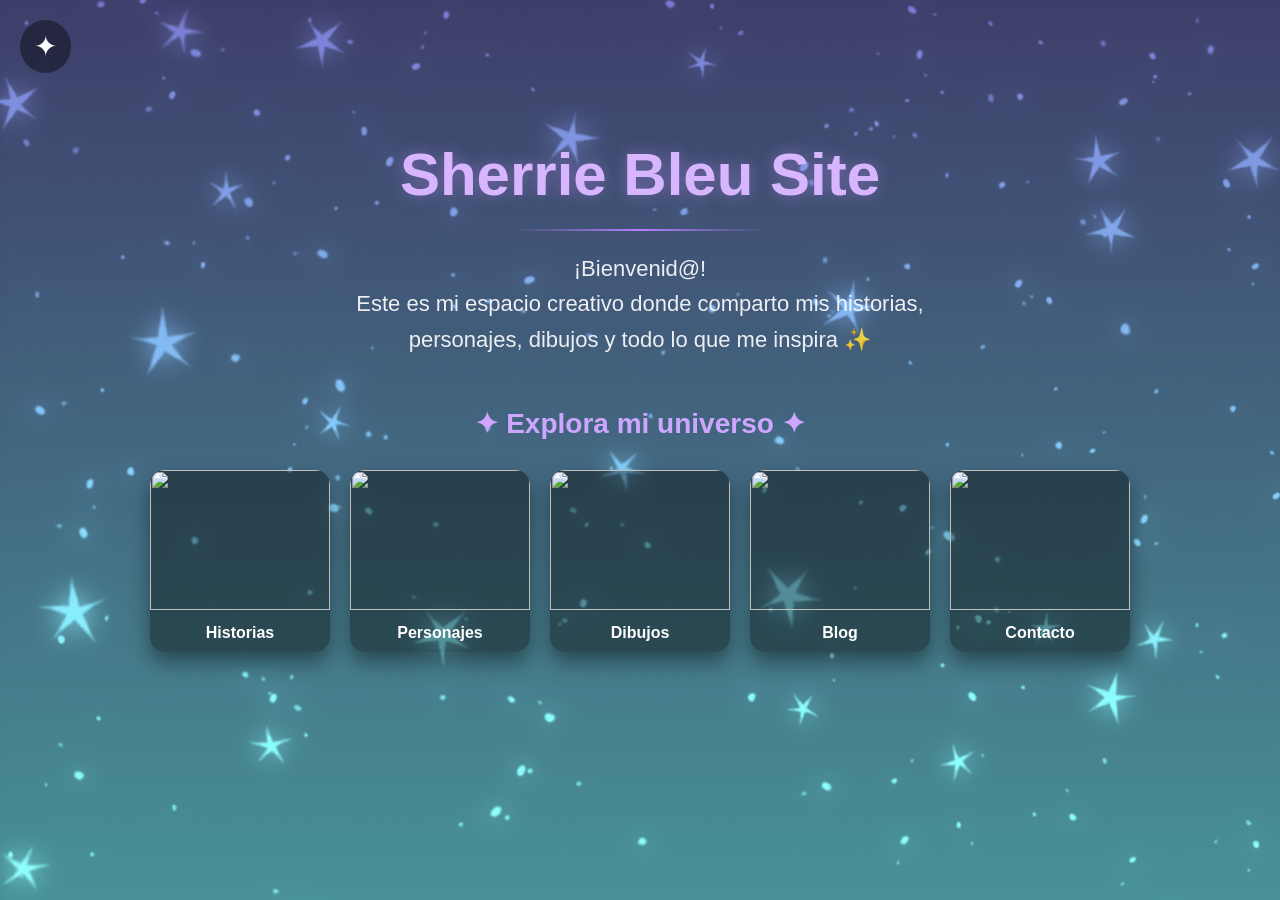
==== index.html @ 09045dfe "Update index.html Agregando tarjetas con imágenes temporales" ====
<!DOCTYPE html>
<html lang="es">
<head>
<meta charset="UTF-8">
<meta name="viewport" content="width=device-width, initial-scale=1.0">
<title>Sherrie Bleu Site</title>

<style>
body{
margin:0;
font-family:'Segoe UI', sans-serif;
background-image:url("./fondo-estrellas.png");
background-size:cover;
background-position:center;
background-attachment:fixed;
color:white;
overflow-x:hidden;
}

/* Botón menú */
.menu-btn{
position:fixed;
top:20px;
left:20px;
font-size:28px;
cursor:pointer;
z-index:1001;
background:rgba(0,0,0,0.4);
padding:10px 14px;
border-radius:50%;
}

/* Sidebar */
.sidebar{
position:fixed;
top:0;
left:-260px;
width:240px;
height:100%;
background:rgba(20,20,40,0.95);
padding-top:80px;
transition:0.4s;
box-shadow:2px 0 15px rgba(0,0,0,0.6);
z-index:1000;
}

.sidebar.active{
left:0;
}

/* Logo */
.logo-box{
text-align:center;
margin-bottom:30px;
}

.logo-box img{
width:130px;
border-radius:20px;
box-shadow:0 0 20px rgba(255,255,255,0.15);
}

/* Links menú */
.sidebar a{
display:block;
color:white;
text-decoration:none;
padding:15px 25px;
margin:10px;
border-radius:10px;
transition:0.3s;
}

.sidebar a:hover{
background:#7b4cff;
}

/* MAIN */
.main{
text-align:center;
padding:100px 20px;
}

/* Título */
.title{
font-size:60px;
color:#d8b6ff;
margin-bottom:10px;
text-shadow:0 0 15px rgba(200,150,255,0.4);
}

/* Línea decorativa */
.divider{
width:250px;
height:2px;
background:linear-gradient(to right, transparent, #b57fff, transparent);
margin:20px auto;
}

/* Texto */
.welcome{
font-size:22px;
max-width:600px;
margin:0 auto;
line-height:1.6;
opacity:0.9;
}

/* Subtítulo */
.section-title{
margin-top:50px;
color:#cfa6ff;
font-size:28px;
}

/* GRID */
.grid{
display:flex;
justify-content:center;
flex-wrap:wrap;
gap:20px;
margin-top:30px;
}

/* TARJETAS */
.card{
width:180px;
background:rgba(0,0,0,0.4);
border-radius:15px;
overflow:hidden;
transition:0.3s;
box-shadow:0 10px 20px rgba(0,0,0,0.4);
cursor:pointer;
}

.card img{
width:100%;
height:140px;
object-fit:cover;
}

.card p{
margin:10px;
font-weight:bold;
}

/* Hover */
.card:hover{
transform:translateY(-8px) scale(1.05);
box-shadow:0 15px 25px rgba(0,0,0,0.6);
}
</style>
</head>

<body>

<div class="menu-btn" onclick="toggleMenu()">✦</div>

<div class="sidebar" id="sidebar">

<div class="logo-box">
<img src="./Logo.png" alt="Logo Sherrie Bleu">
</div>

<a href="#">Sobre mí</a>
<a href="#">Historias</a>
<a href="#">Personajes</a>
<a href="#">Dibujos</a>
<a href="#">Blog</a>
<a href="#">Contacto</a>

</div>

<div class="main">

<h1 class="title">Sherrie Bleu Site</h1>

<div class="divider"></div>

<p class="welcome">
¡Bienvenid@!<br>
Este es mi espacio creativo donde comparto mis historias, personajes, dibujos y todo lo que me inspira ✨
</p>

<h2 class="section-title">✦ Explora mi universo ✦</h2>

<div class="grid">

<div class="card">
<img src="https://via.placeholder.com/300x200">
<p>Historias</p>
</div>

<div class="card">
<img src="https://via.placeholder.com/300x200">
<p>Personajes</p>
</div>

<div class="card">
<img src="https://via.placeholder.com/300x200">
<p>Dibujos</p>
</div>

<div class="card">
<img src="https://via.placeholder.com/300x200">
<p>Blog</p>
</div>

<div class="card">
<img src="https://via.placeholder.com/300x200">
<p>Contacto</p>
</div>

</div>

</div>

<script>
function toggleMenu(){
document.getElementById("sidebar").classList.toggle("active");
}
</script>

</body>
</html>
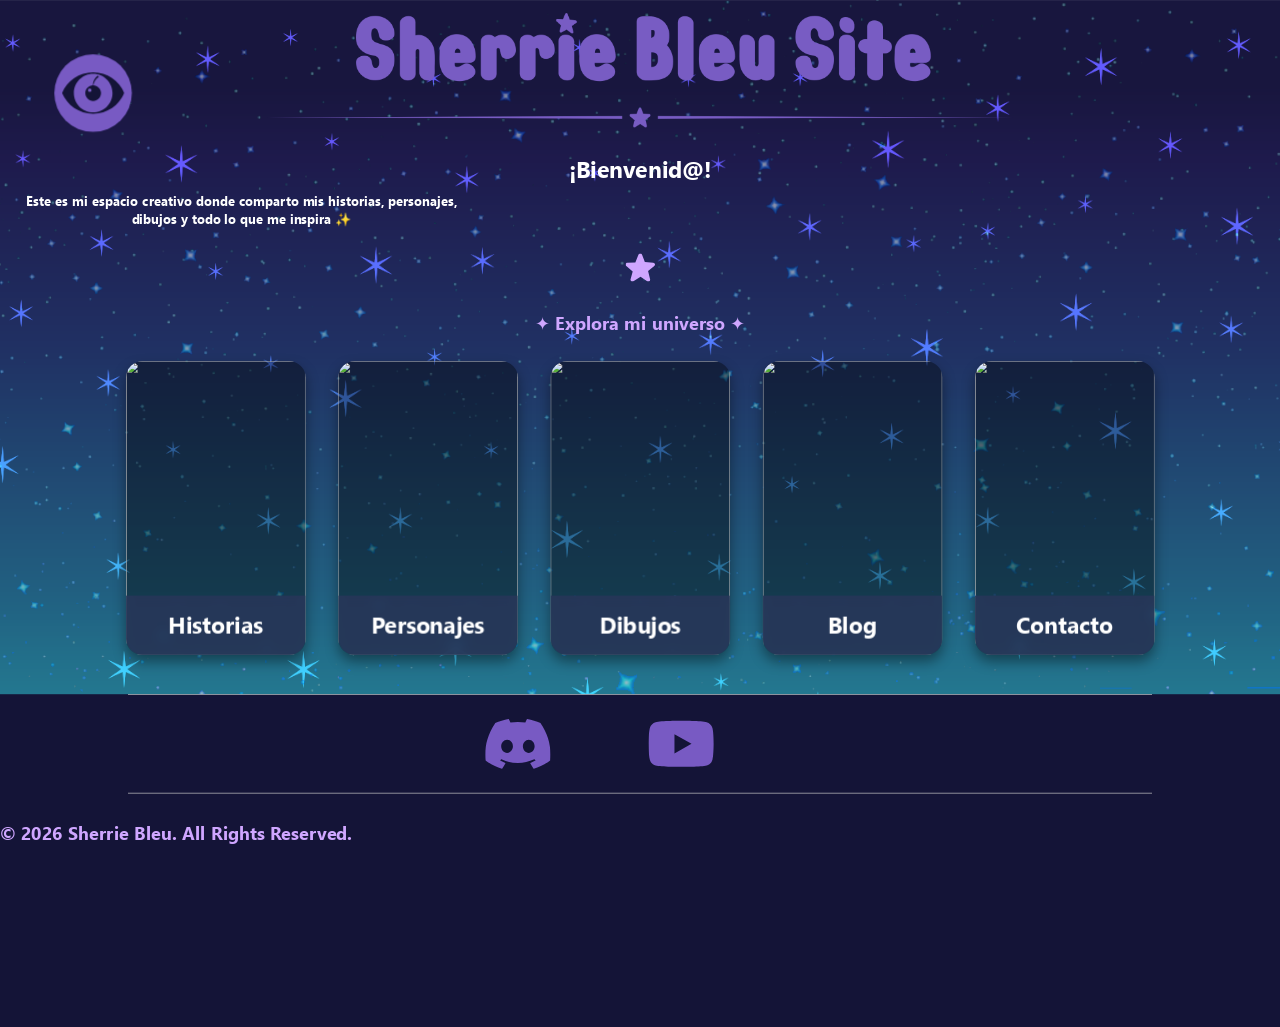
==== commit ccc8a8ed: "actualización" ====
--- a/index.html
+++ b/index.html
@@ -1,225 +1,140 @@
 <!DOCTYPE html>
 <html lang="es">
 <head>
-<meta charset="UTF-8">
-<meta name="viewport" content="width=device-width, initial-scale=1.0">
-<title>Sherrie Bleu Site</title>
-
-<style>
-body{
-margin:0;
-font-family:'Segoe UI', sans-serif;
-background-image:url("./fondo-estrellas.png");
-background-size:cover;
-background-position:center;
-background-attachment:fixed;
-color:white;
-overflow-x:hidden;
-}
-
-/* Botón menú */
-.menu-btn{
-position:fixed;
-top:20px;
-left:20px;
-font-size:28px;
-cursor:pointer;
-z-index:1001;
-background:rgba(0,0,0,0.4);
-padding:10px 14px;
-border-radius:50%;
-}
-
-/* Sidebar */
-.sidebar{
-position:fixed;
-top:0;
-left:-260px;
-width:240px;
-height:100%;
-background:rgba(20,20,40,0.95);
-padding-top:80px;
-transition:0.4s;
-box-shadow:2px 0 15px rgba(0,0,0,0.6);
-z-index:1000;
-}
-
-.sidebar.active{
-left:0;
-}
-
-/* Logo */
-.logo-box{
-text-align:center;
-margin-bottom:30px;
-}
-
-.logo-box img{
-width:130px;
-border-radius:20px;
-box-shadow:0 0 20px rgba(255,255,255,0.15);
-}
-
-/* Links menú */
-.sidebar a{
-display:block;
-color:white;
-text-decoration:none;
-padding:15px 25px;
-margin:10px;
-border-radius:10px;
-transition:0.3s;
-}
-
-.sidebar a:hover{
-background:#7b4cff;
-}
-
-/* MAIN */
-.main{
-text-align:center;
-padding:100px 20px;
-}
-
-/* Título */
-.title{
-font-size:60px;
-color:#d8b6ff;
-margin-bottom:10px;
-text-shadow:0 0 15px rgba(200,150,255,0.4);
-}
-
-/* Línea decorativa */
-.divider{
-width:250px;
-height:2px;
-background:linear-gradient(to right, transparent, #b57fff, transparent);
-margin:20px auto;
-}
-
-/* Texto */
-.welcome{
-font-size:22px;
-max-width:600px;
-margin:0 auto;
-line-height:1.6;
-opacity:0.9;
-}
-
-/* Subtítulo */
-.section-title{
-margin-top:50px;
-color:#cfa6ff;
-font-size:28px;
-}
-
-/* GRID */
-.grid{
-display:flex;
-justify-content:center;
-flex-wrap:wrap;
-gap:20px;
-margin-top:30px;
-}
-
-/* TARJETAS */
-.card{
-width:180px;
-background:rgba(0,0,0,0.4);
-border-radius:15px;
-overflow:hidden;
-transition:0.3s;
-box-shadow:0 10px 20px rgba(0,0,0,0.4);
-cursor:pointer;
-}
-
-.card img{
-width:100%;
-height:140px;
-object-fit:cover;
-}
-
-.card p{
-margin:10px;
-font-weight:bold;
-}
-
-/* Hover */
-.card:hover{
-transform:translateY(-8px) scale(1.05);
-box-shadow:0 15px 25px rgba(0,0,0,0.6);
-}
-</style>
+  <meta charset="UTF-8">
+  <meta name="viewport" content="width=device-width, initial-scale=1.0">
+  <link rel="icon" href="">
+	<link rel="stylesheet" href="css/style.css"/>
+  <title>Sherrie Bleu Site</title>
 </head>
 
 <body>
 
-<div class="menu-btn" onclick="toggleMenu()">✦</div>
-
-<div class="sidebar" id="sidebar">
-
-<div class="logo-box">
-<img src="./Logo.png" alt="Logo Sherrie Bleu">
+<div id="scale-container-menu">
+  <div class="menu-btn" onclick="toggleMenu()">
+    <svg viewBox="0 0 3.63 2.42">
+      <path fill-rule="evenodd" d="M2.12 0.28c-0.15,0.11 -0.26,0.28 -0.29,0.47 0.25,0.01 0.45,0.21 0.45,0.46 0,0.26 -0.21,0.46 -0.46,0.46 -0.26,0 -0.46,-0.21 -0.46,-0.46 0,-0.25 0.19,-0.45 0.44,-0.46l0 -0c0,-0.22 0.1,-0.42 0.27,-0.55 0.04,0 0.07,0.03 0.07,0.07 0,0 -0,0 -0,0.01zm-0.5 0.66c0.06,0 0.1,0.04 0.1,0.1 0,0.06 -0.04,0.1 -0.1,0.1 -0.06,0 -0.1,-0.04 -0.1,-0.1 0,-0.06 0.04,-0.1 0.1,-0.1zm0.2 -0.94c0.82,0 1.52,0.5 1.82,1.21 -0.3,0.71 -1,1.21 -1.82,1.21 -0.82,0 -1.52,-0.5 -1.82,-1.21 0.3,-0.71 1,-1.21 1.82,-1.21zm0 0.08c0.63,0 1.13,0.51 1.13,1.13 0,0.63 -0.51,1.13 -1.13,1.13 -0.63,0 -1.13,-0.51 -1.13,-1.13 0,-0.63 0.51,-1.13 1.13,-1.13z"/>
+    </svg>
+  </div>
+  <div class="sidebar" id="sidebar">
+    <div class="logo-box">
+      <img src="img/Logo.png" alt="Logo Sherrie Bleu">
+    </div>
+    <div class="text-box">
+      <svg class="icon" viewBox="0 0 11.88 11.97">
+        <path d="M10.3 3.55l0 -2.65c0,-0.32 -0.26,-0.59 -0.59,-0.59l-0.77 0c-0.32,0 -0.59,0.26 -0.59,0.59l0 0.71 1.94 1.94zm-8.19 8.37l2.6 0 0 -2.89c0,-0.43 0.35,-0.78 0.78,-0.78l0.89 0c0.43,0 0.78,0.35 0.78,0.78l0 2.89 2.6 0c0.43,0 0.78,-0.35 0.78,-0.78l0 -3.68 -0.02 -0.02 -4.58 -4.58 -4.58 4.58 -0.02 0.02 0 3.68c0,0.43 0.35,0.78 0.78,0.78zm-1.89 -5.56l0.3 0.3c0.23,0.23 0.6,0.23 0.83,0l4.58 -4.58 4.58 4.58c0.23,0.23 0.6,0.23 0.83,0l0.3 -0.3c0.23,-0.23 0.23,-0.6 0,-0.83l-4.99 -4.99 -0.01 -0.01 -0.3 -0.3 -0.01 -0.01 -0.01 -0.01 -0.01 -0.01 -0.01 -0.01 -0.01 -0.01 -0.01 -0.01 -0 0 -0.01 -0.01 -0 0 -0.01 -0.01 -0 0 -0.01 -0.01 -0.01 -0.01 -0.01 -0.01 -0.01 -0.01 -0 0 -0.01 -0.01 -0 0 -0.01 -0.01 -0 0 -0.01 -0.01 -0 0 -0.01 -0.01 -0 0 -0.01 -0.01 -0.01 -0.01 -0.01 -0 -0 0 -0.01 -0 -0 0 -0.01 -0 -0.01 -0 -0.01 -0 -0 0 -0.01 -0 -0 0 -0.01 -0 -0 0 -0.01 -0 -0.01 -0 -0 0 -0.01 -0 -0 0 -0.01 -0 -0.01 -0 -0 0 -0.01 -0 -0.01 -0 -0 0 -0.01 0 -0.01 0 -0 0 -0.01 0 -0.01 0 -0 0 -0.01 0 -0 0 -0.01 0 -0.01 0 -0 0 -0.01 0 -0 0 -0.01 0 -0 0 -0.01 0 -0.01 0 -0.01 0 -0 0 -0.01 0 -0 0 -0.01 0 -0.01 0.01 -0.01 0.01 -0 0 -0.01 0.01 -0 0 -0.01 0.01 -0 0 -0.01 0.01 -0 0 -0.01 0.01 -0 0 -0.01 0.01 -0.01 0.01 -0.01 0.01 -0.01 0.01 -0 0 -0.01 0.01 -0 0 -0.01 0.01 -0 0 -0.01 0.01 -0.01 0.01 -0.01 0.01 -0.01 0.01 -0.01 0.01 -0.01 0.01 -0.3 0.3 -0.01 0.01 -4.99 4.99c-0.23,0.23 -0.23,0.6 0,0.83z" />
+      </svg>
+      <a>Sobre mí</a>
+    </div>
+    <div class="text-box">
+      <svg class="icon" viewBox="0 0 11.23 10.25">
+        <path d="M8.42 0.01l-0 0c-1.12,0.1 -2.09,0.68 -2.54,1.44l0 7.43c0,0.15 -0.12,0.27 -0.27,0.27 -0.15,0 -0.27,-0.12 -0.27,-0.27l0 -7.43c-0.45,-0.76 -1.42,-1.34 -2.54,-1.44l-0 0c-1.54,-0.13 -2.81,0.71 -2.81,1.88l0 7.17 0 0 -0 0.03c0,0.28 0.22,0.5 0.5,0.5 0.13,0 0.26,-0.05 0.35,-0.14l0 0c0.51,-0.33 1.2,-0.5 1.96,-0.44l0 0c0.83,0.07 1.59,0.41 2.1,0.9 0.16,0.21 0.42,0.34 0.71,0.34 0.29,0 0.54,-0.13 0.71,-0.34 0.52,-0.48 1.27,-0.82 2.1,-0.9l0 0c0.76,-0.06 1.45,0.11 1.96,0.44l0 -0c0.09,0.09 0.21,0.14 0.35,0.14 0.28,0 0.5,-0.22 0.5,-0.5l-0 -0.03 0 0 0 -7.17c0,-1.16 -1.26,-2.01 -2.81,-1.88z" />
+      </svg>
+      <a>Historias</a>
+    </div>
+    <div class="text-box">
+      <svg class="icon" viewBox="0 0 7.98 9.56">
+        <path d="M3.99 6.51c1.8,0 3.25,-1.46 3.25,-3.25 0,-1.8 -1.46,-3.25 -3.25,-3.25 -1.8,0 -3.25,1.46 -3.25,3.25 0,1.8 1.46,3.25 3.25,3.25zm2.83 -3.08c0.08,0.1 0.07,0.25 -0.03,0.33 -0.1,0.08 -0.25,0.07 -0.33,-0.03 -0.08,-0.1 -0.14,-0.18 -0.2,-0.26 -0.21,-0.28 -0.39,-0.53 -0.91,-0.77 -0.15,-0.07 -0.35,-0.01 -0.57,0.06 -0.21,0.06 -0.43,0.13 -0.69,0.13 -0.26,0 -0.48,-0.07 -0.69,-0.13 -0.22,-0.07 -0.42,-0.13 -0.57,-0.06 -0.52,0.24 -0.7,0.49 -0.91,0.77 -0.06,0.08 -0.12,0.16 -0.2,0.26 -0.08,0.1 -0.23,0.12 -0.33,0.03 -0.1,-0.08 -0.12,-0.23 -0.03,-0.33l0.19 -0.25c0.24,-0.33 0.46,-0.63 1.09,-0.92 0.31,-0.15 0.59,-0.06 0.9,0.04 0.17,0.05 0.36,0.11 0.56,0.11 0.19,0 0.38,-0.06 0.56,-0.11 0.31,-0.1 0.59,-0.18 0.9,-0.04 0.63,0.29 0.85,0.59 1.09,0.92l0.19 0.25zm1.09 5.18c-0.35,-0.85 -0.97,-1.57 -1.76,-2.02 -0.22,-0.12 -0.54,-0.06 -0.64,0.04l-1.14 1.04c-0.14,0.13 -0.42,0.13 -0.56,0.01l-1.14 -1.04c-0.17,-0.15 -0.51,-0.23 -0.83,-0.04 -0.78,0.46 -1.39,1.16 -1.75,2 -0.06,0.1 -0.09,0.21 -0.09,0.33 0,0.35 0.29,0.64 0.64,0.64l0.01 0 6.7 0c0.35,0 0.64,-0.29 0.64,-0.64 0,-0.11 -0.03,-0.22 -0.08,-0.31z" />
+      </svg>
+      <a>Personajes</a>
+    </div>
+    <div class="text-box">
+      <svg class="icon" viewBox="0 0 11.68 11.68">
+        <path d="M3.82 10.9c-0.16,0.19 -0.39,0.34 -0.62,0.37l-2.57 0.4c-0.39,0.06 -0.67,-0.2 -0.61,-0.57l0.41 -2.64c0.03,-0.22 0.17,-0.42 0.35,-0.58l6.09 -6.09 3.03 3.03 -6.08 6.08zm-0.92 -0.39l-1.72 -1.72c-0.11,-0.11 -0.11,-0.28 0,-0.39 0.11,-0.11 0.28,-0.11 0.39,0l1.72 1.72c0.11,0.11 0.11,0.28 0,0.39 -0.11,0.11 -0.28,0.11 -0.39,0zm4.35 -9.11l1.19 -1.19c0.28,-0.28 0.74,-0.28 1.02,0l2.01 2.01c0.28,0.28 0.28,0.74 0,1.02l-1.19 1.19 -3.03 -3.03z" />
+      </svg>
+      <a>Dibujos</a>
+    </div>
+    <div class="text-box">
+      <svg class="icon" viewBox="0 0 9.53 9.12">
+        <path d="M6.24 2.81l2.71 0.2c0.26,0.02 0.47,0.19 0.55,0.44 0.08,0.25 -0,0.51 -0.21,0.67l-2.01 1.6 0.65 2.64c0.06,0.25 -0.03,0.51 -0.25,0.66 -0.21,0.15 -0.48,0.15 -0.7,0.01l-2.14 -1.42 -2.31 1.43c-0.22,0.14 -0.49,0.13 -0.7,-0.03 -0.21,-0.16 -0.3,-0.41 -0.23,-0.66l0.69 -2.48 -2.08 -1.75c-0.2,-0.17 -0.27,-0.43 -0.19,-0.67 0.08,-0.25 0.3,-0.41 0.56,-0.42l2.57 -0.11 1.03 -2.52c0.1,-0.24 0.32,-0.39 0.58,-0.39 0.26,0 0.48,0.16 0.57,0.4l0.9 2.41z" />
+      </svg>
+      <a>Blog</a>
+    </div>
+    <div class="text-box">
+      <svg class="icon" viewBox="0 0 11.13 8.61">
+        <path d="M0.73 0l9.67 0c0.4,0 0.73,0.33 0.73,0.73l0 0.22 -5.48 4.41 -5.65 -4.55 0 -0.07c0,-0.4 0.33,-0.73 0.73,-0.73zm10.4 1.63l0 6.25c0,0.4 -0.33,0.73 -0.73,0.73l-9.67 0c-0.4,0 -0.73,-0.33 -0.73,-0.73l0 -6.39 5.48 4.4 0 0 0.01 0 0 0 0 0 0 0 0 0 0 0 0 0 0 0 0 0 0 0 0 0 0 0 0 0 0 0 0 0 0 0 0 0 0.01 0 0 0 0.01 0 0 0 0.01 0 0 0 0.01 0 0 0 0.01 0 0.01 0 0.01 0 0.01 0 0.01 0 0.01 0 0.01 0 0 0 0.01 0 0.01 0 0 0 0.01 0 0.01 0 0 0 0.01 0 0 0 0.01 0 0.01 0 0 0 0.01 0 0 0 0.01 0 0 0 0.01 0 0 0 0.01 0 0 0 0.01 -0 0 0 0.01 -0 0.01 -0 0 0 0.01 -0 0 0 0.01 -0 0.01 -0 0 -0 0.01 -0 0.01 -0 0 -0 0.01 -0 0.01 -0 0.01 -0 0.01 -0 0.01 -0 0.01 -0 0.01 -0 0 0 0.01 -0 0 -0 0.01 -0 0 -0 0.01 -0 0 -0 0.01 -0 0 -0 0 -0 0 -0 0 -0 0 -0 0 -0 0 -0 0 -0 0 -0 0 -0 0 -0 0 -0 0 -0 0 -0 0 -0 0 -0 0.01 -0 0 -0 5.3 -4.26z" />
+      </svg>
+      <a>Contacto</a> 
+    </div>
+  </div>
+  <div class="close-sidebar" id="close-sidebar" onclick="toggleMenu()"></div>
 </div>
 
-<a href="#">Sobre mí</a>
-<a href="#">Historias</a>
-<a href="#">Personajes</a>
-<a href="#">Dibujos</a>
-<a href="#">Blog</a>
-<a href="#">Contacto</a>
-
+<div id="scale-container-content">
+  <div class="main">
+    <div class="title">
+      <img src="img/sherrie-bleu-site.png">
+    </div>
+    <div class="welcome">¡Bienvenid@!</div>
+    <div class="description">Este es mi espacio creativo donde comparto mis historias, personajes, dibujos y todo lo que me inspira ✨</div>
+    <svg class="star" viewBox="0 0 9.53 9.12">
+      <path d="M6.24 2.81l2.71 0.2c0.26,0.02 0.47,0.19 0.55,0.44 0.08,0.25 -0,0.51 -0.21,0.67l-2.01 1.6 0.65 2.64c0.06,0.25 -0.03,0.51 -0.25,0.66 -0.21,0.15 -0.48,0.15 -0.7,0.01l-2.14 -1.42 -2.31 1.43c-0.22,0.14 -0.49,0.13 -0.7,-0.03 -0.21,-0.16 -0.3,-0.41 -0.23,-0.66l0.69 -2.48 -2.08 -1.75c-0.2,-0.17 -0.27,-0.43 -0.19,-0.67 0.08,-0.25 0.3,-0.41 0.56,-0.42l2.57 -0.11 1.03 -2.52c0.1,-0.24 0.32,-0.39 0.58,-0.39 0.26,0 0.48,0.16 0.57,0.4l0.9 2.41z" />
+    </svg>
+    <div class="section-title">✦ Explora mi universo ✦</div>
+    <div class="grid">
+      <div class="card-wrapper">
+      <div class="card">
+        <img src="img/placeholder.png">
+        <div class="blur">
+          <p>Historias</p>
+        </div>
+      </div>
+      </div>
+      <div class="card-wrapper">
+      <div class="card">
+        <img src="img/placeholder.png">
+        <div class="blur">
+          <p>Personajes</p>
+        </div>
+      </div>
+      </div>
+      <div class="card-wrapper">
+      <div class="card">
+        <img src="img/placeholder.png">
+        <div class="blur">
+          <p>Dibujos</p>
+          </div>
+      </div>
+      </div>
+      <div class="card-wrapper">
+      <div class="card">
+        <img src="img/placeholder.png">
+        <div class="blur">
+          <p>Blog</p>
+        </div>
+      </div>
+      </div>
+      <div class="card-wrapper">
+      <div class="card">
+        <img src="img/placeholder.png">
+        <div class="blur">
+          <p>Contacto</p>
+        </div>
+      </div>
+      </div>
+    </div>
+  </div>
+  
+  <div class="footer">
+    <div class="social-box">
+      <svg id="discord" class="social-icon" viewBox="0 0 1675.49 1277.12">
+        <path d="M1418.47 105.86c-106.82,-49.01 -221.32,-85.11 -341.05,-105.77 -2.16,-0.42 -4.33,0.63 -5.52,2.58 -14.73,26.18 -31.07,60.39 -42.45,87.2 -128.81,-19.27 -256.93,-19.27 -383.09,0 -11.38,-27.44 -28.35,-61.02 -43.08,-87.2 -1.19,-1.95 -3.35,-2.93 -5.52,-2.58 -119.67,20.6 -234.17,56.69 -341.05,105.77 -0.91,0.35 -1.75,1.05 -2.23,1.89 -217.2,324.51 -276.75,641.06 -247.57,953.7 0.14,1.54 0.98,3 2.16,3.91 143.33,105.28 282.13,169.17 418.41,211.47 2.16,0.7 4.47,-0.14 5.86,-1.95 32.25,-43.98 60.95,-90.41 85.6,-139.21 1.47,-2.86 0.07,-6.28 -2.93,-7.4 -45.59,-17.31 -88.95,-38.4 -130.7,-62.28 -3.28,-1.95 -3.56,-6.63 -0.56,-8.94 8.8,-6.56 17.59,-13.4 25.97,-20.32 1.54,-1.26 3.63,-1.54 5.45,-0.7 274.24,125.18 571.1,125.18 842.06,0 1.82,-0.84 3.91,-0.63 5.52,0.7 8.38,6.91 17.17,13.82 26.04,20.39 3.07,2.23 2.86,6.98 -0.49,8.94 -41.75,24.37 -85.11,45.03 -130.77,62.21 -3,1.12 -4.26,4.61 -2.86,7.47 25.13,48.73 53.9,95.16 85.53,139.15 1.33,1.89 3.7,2.65 5.86,2.02 136.91,-42.38 275.78,-106.26 419.04,-211.47 1.26,-0.91 2.02,-2.3 2.16,-3.84 34.91,-361.44 -58.51,-675.41 -247.71,-953.7 -0.35,-0.98 -1.19,-1.68 -2.1,-2.03zm-858.54 765.26c-82.59,0 -150.6,-75.82 -150.6,-168.89 0,-93.07 66.67,-168.89 150.6,-168.89 84.55,0 151.92,76.45 150.6,168.89 0,93.14 -66.75,168.89 -150.6,168.89zm556.79 0c-82.52,0 -150.6,-75.82 -150.6,-168.89 0,-93.07 66.67,-168.89 150.6,-168.89 84.55,0 151.92,76.45 150.6,168.89 -0,93.14 -66.05,168.89 -150.6,168.89z" />
+      </svg>
+      <svg id="tiktok" class="social-icon" viewBox="">
+        <path d="" />
+      </svg>
+      <svg id="youtube" class="social-icon" viewBox="0 0 1299.57 915.55">
+        <path d="M1272.39 142.95c-14.95,-56.26 -58.97,-100.61 -114.9,-115.66 -101.31,-27.29 -507.7,-27.29 -507.7,-27.29 0,0 -406.39,0 -507.75,27.29 -55.88,15.05 -99.9,59.35 -114.85,115.66 -27.18,102.02 -27.18,314.82 -27.18,314.82 0,0 0,212.8 27.18,314.82 14.95,56.26 58.97,100.61 114.9,115.66 101.31,27.29 507.7,27.29 507.7,27.29 0,0 406.39,0 507.75,-27.29 55.88,-15.05 99.9,-59.35 114.9,-115.66 27.13,-102.02 27.13,-314.82 27.13,-314.82 0,0 0,-212.8 -27.18,-314.82zm-755.48 508.08l0 -386.51 339.62 193.26 -339.62 193.26z" />
+      </svg>
+      <svg id="discord" class="social-icon" viewBox="">
+        <path d="" />
+      </svg>
+    </div>
+    <div class="section-title">© 2026 Sherrie Bleu. All Rights Reserved.</div>
+  </div>
+  
 </div>
 
-<div class="main">
-
-<h1 class="title">Sherrie Bleu Site</h1>
-
-<div class="divider"></div>
-
-<p class="welcome">
-¡Bienvenid@!<br>
-Este es mi espacio creativo donde comparto mis historias, personajes, dibujos y todo lo que me inspira ✨
-</p>
-
-<h2 class="section-title">✦ Explora mi universo ✦</h2>
-
-<div class="grid">
-
-<div class="card">
-<img src="https://via.placeholder.com/300x200">
-<p>Historias</p>
-</div>
-
-<div class="card">
-<img src="https://via.placeholder.com/300x200">
-<p>Personajes</p>
-</div>
-
-<div class="card">
-<img src="https://via.placeholder.com/300x200">
-<p>Dibujos</p>
-</div>
-
-<div class="card">
-<img src="https://via.placeholder.com/300x200">
-<p>Blog</p>
-</div>
-
-<div class="card">
-<img src="https://via.placeholder.com/300x200">
-<p>Contacto</p>
-</div>
-
-</div>
-
-</div>
-
-<script>
-function toggleMenu(){
-document.getElementById("sidebar").classList.toggle("active");
-}
-</script>
-
+  <script src="js/ui.js?v=2"></script>
 </body>
 </html>
--- a/css/style.css
+++ b/css/style.css
@@ -0,0 +1,320 @@
+@font-face {
+  font-family: 'NirmalaB';
+  src: url('../fonts/NirmalaB.ttf') format('truetype');
+  font-weight: bold;
+  font-style: normal;
+}
+
+/* BARRA SCROLL */
+::-webkit-scrollbar {
+  width: 10px;
+}
+::-webkit-scrollbar-track {
+  background: #141437;
+}
+::-webkit-scrollbar-thumb {
+  background: #785AC3;
+  border-radius: 10px;
+}
+::-webkit-scrollbar-thumb:hover {
+  background: #cfa6ff ;
+}
+
+body{
+  margin:0px;
+  font-family:'NirmalaB', sans-serif;
+  background-image:url("../img/fondo-estrellas.png");
+  background-size:cover;
+  background-position:center;
+  background-attachment:fixed;
+  overflow-x:hidden;
+}
+
+#scale-container-content {
+  position: absolute;
+  transform-origin: top left;
+  z-index: 50;
+}
+
+#scale-container-menu {
+  position: fixed;
+  transform-origin: top left;
+  z-index: 100;
+}
+
+/* BOTÓN MENÚ */
+.menu-btn {
+  height: 100px;
+  width: 100px;
+  top: 70px;
+  left: 70px;
+  position: absolute;
+  cursor: pointer;
+  z-index: 101;
+  border-radius: 50%;
+  background: #785AC3;
+  display: flex;
+  align-items: center;
+  justify-content: center;
+  transition: 0.4s;
+  z-index: 101;
+}
+.menu-btn svg{
+  height: 80px;
+  width: 80px;
+  fill: #141437;
+  transition: 0.4s;
+}
+.menu-btn:hover{
+  transform: rotate(360deg);
+  height: 120px;
+  width: 120px;
+  top: 60px;
+  left: 60px
+}
+
+/* BARRA LATERAL */
+.sidebar{
+  position: absolute;
+  top: 0;
+  left: -4000px;
+  width: 400px;
+  height: 1080px;
+  background: #141437;
+  padding-top: 80px;
+  transition: 0.4s ease;
+  box-shadow: 2px 0 15px rgba(0,0,0,0.6);
+  z-index: 103;
+}
+.sidebar::before {
+  content: "";
+  position: absolute;
+  top: 15px;
+  left: 15px;
+  right: 15px;
+  bottom: 15px;
+  border: 2px solid #cfa6ff;
+  border-radius: 15px;
+  pointer-events: none;
+}
+.sidebar.active{
+  left:0;
+}
+.close-sidebar{
+  opacity: 0;
+  visibility: hidden;
+  height: 2000px;
+  width: 3000px;
+  position: absolute;
+  transform-origin: top left;
+  backdrop-filter: blur(7px);
+  z-index: 102;
+  -webkit-backdrop-filter: blur(7px);
+  transition: opacity 0.4s ease, visibility 0s linear 0.4s;
+  pointer-events: none;
+}
+.close-sidebar.active{
+  opacity: 1;
+  visibility: visible;
+  pointer-events: auto;
+  transition: opacity 1.5s ease, visibility 0s;
+}
+
+/* Logo */
+.logo-box{
+  text-align:center;
+  margin-bottom:30px;
+}
+
+.logo-box img{
+  width:220px;
+  /*border-radius:20px;
+  box-shadow:0 0 20px rgba(255,255,255,0.15);*/
+}
+
+/* Links menú */
+.sidebars a{
+  display:block;
+  color:white;
+  text-decoration:none;
+  padding:15px 25px;
+  margin:10px;
+  border-radius:10px;
+  transition:0.3s;
+}
+
+.text-box{
+  height: 65px;
+  width: 300px;
+  border-radius: 10px;
+  margin-left: 50px;
+  margin-bottom: 15px;
+  transition: 0.3s;
+}
+.text-box:hover{
+  background-color: #282850;
+}
+
+.icon{
+  margin-left: 15px;
+  margin-top: 17px;
+  width: 30px;
+  fill: #cfa6ff;
+}
+
+.text-box a{
+  position: absolute;
+  margin-top: 20px;
+  margin-left: 20px;
+  font-weight: bold;
+  font-family: 'NirmalaB', sans-serif;
+  color: white;
+  font-size: 16px;
+  align-self: center;
+}
+
+.sidebars a:hover{
+  background: #cfa6ff;
+}
+
+/* MAIN */
+.main{
+  margin: 20px;
+  text-align: center;
+}
+
+/* TITULO */
+.title{
+  height: 175px;
+}
+/* BIENVENIDA */
+.welcome{
+  margin-top: 40px;
+  font-weight: bold;
+  font-family: 'NirmalaB', sans-serif;
+  color: white;
+  font-size: 35px;
+}
+.description{
+  margin-top: 10px;
+  font-weight: bold;
+  font-family: 'NirmalaB', sans-serif;
+  color: white;
+  font-size: 20px;
+  max-width: 700px;
+  justify-self: center;
+}
+/* ESTRELLA DECORATIVA */
+.star{
+  margin-top: 40px;
+  width: 45px;
+  fill: #cfa6ff;
+}
+/* Subtítulo */
+.section-title{
+  margin-top: 40px;
+  color: #cfa6ff;
+  font-size: 28px;
+}
+
+/* TARJETAS */
+.grid{
+  margin-top: 40px;
+  width: 1920px;
+  display:flex;
+  justify-content:center;
+  flex-wrap:wrap;
+  gap: 50px;
+}
+.card-wrapper {
+  position: relative;
+  display: inline-block;
+  z-index: 1;
+}
+.card{ 
+  position: relative;
+  width: 275px;
+  height: 450px;
+  background: rgba(0,0,0,0.4);
+  border-radius: 25px;
+  overflow: hidden;
+  transition: 0.3s ease;
+  box-shadow: 0 10px 20px rgba(0,0,0,0.4);
+  cursor: pointer;
+  z-index: 110;
+}
+.card img{
+  width: 275px;
+  height: 450px;
+  object-fit: cover;
+}
+.blur{
+  width: 275px;
+  height: 450px;
+  position: relative;
+  bottom: 130px;
+  background: rgba(40,55,90,0.85);
+  backdrop-filter: blur(7px);
+  -webkit-backdrop-filter: blur(7px);
+  transition: 0.3s ease;
+}
+.blur p{
+  position: relative;
+  top: 20px;
+  font-weight: bold;
+  font-family:'NirmalaB', sans-serif;
+  color: white;
+  font-size: 35px;
+  transition: 0.3s ease;
+}
+
+/* ANIMACION TARJETAS */
+.card:hover{
+  transform: translateY(-8px) scale(1.05);
+  box-shadow: 0 10px 20px rgba(120,90,195,0.8);
+}
+.card:hover .blur{
+  transform: translateY(-360px);
+}
+.card:hover .blur p{
+  transform: translateY(170px);
+}
+
+/* estrellas */
+.stars {
+  position: absolute;
+  width: 40px;
+  fill: #cfa6ff;
+  pointer-events: none;
+  opacity: 1;
+  filter: drop-shadow(0 0 6px #cfa6ff);
+}
+
+/* PIE DE PAGINA */
+.footer {
+  position: relative;
+  height: 510px;
+  top: 40px;
+  background-color: #141437;
+}
+
+.social-box {
+  border-bottom: 1px solid #ccc;
+  border-top: 1px solid #ccc;
+  margin: 0 auto 30px;
+  width: 80%;
+  display:flex;
+  justify-content:center;
+  flex-wrap:wrap;
+  gap: 25px;
+}
+
+.social-icon {
+  width: 100px;
+  fill: #785AC3;
+  cursor: pointer;
+  transition: 0.3s ease;
+}
+.social-icon:hover {
+  fill: #cfa6ff;
+}
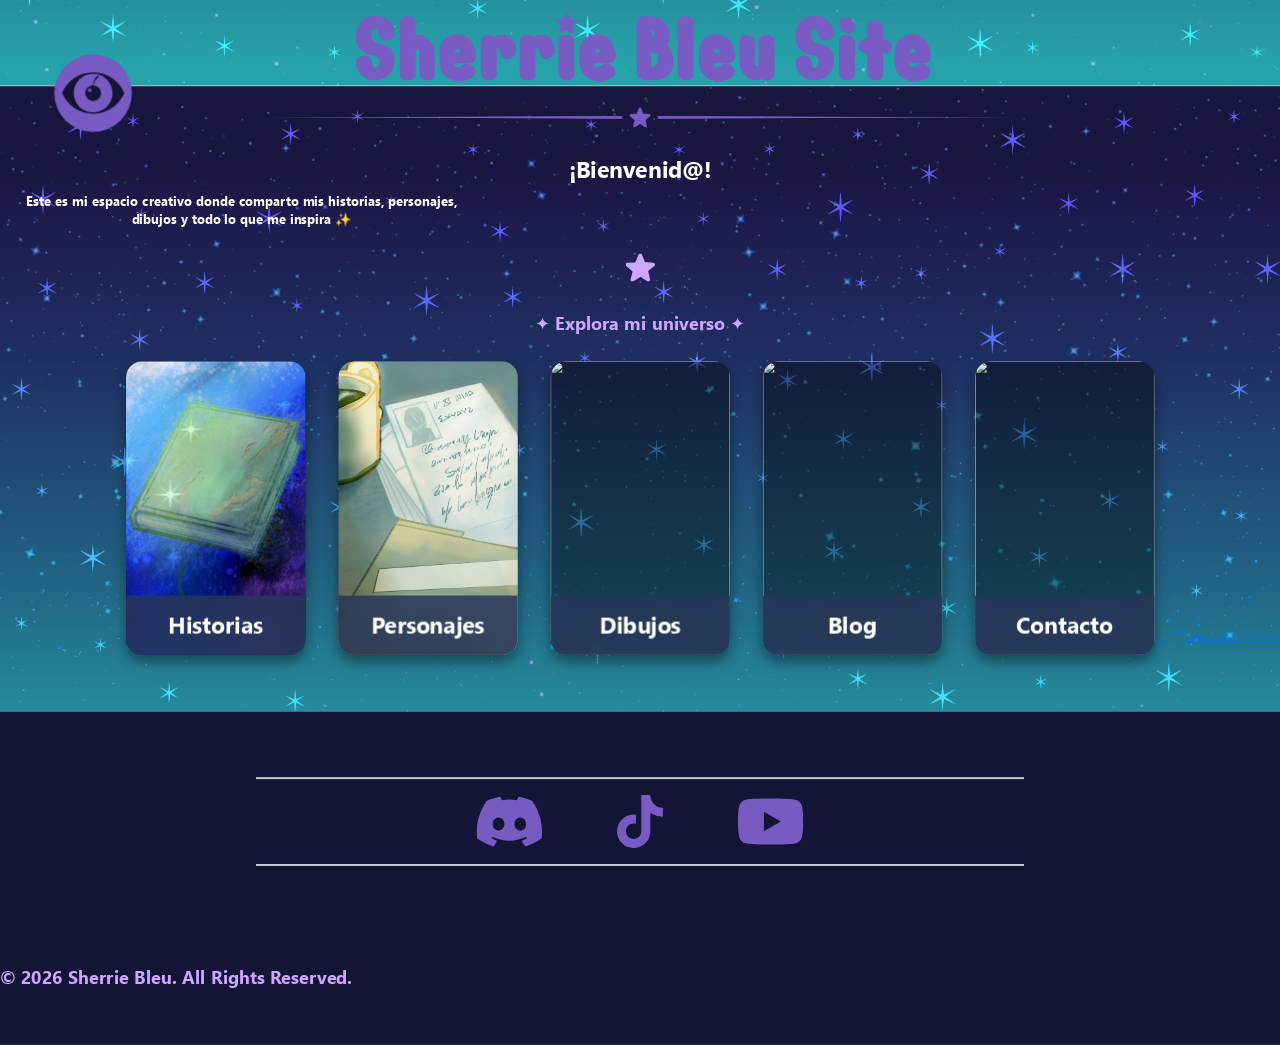
==== commit 441abd83: "actualizacion" ====
--- a/index.html
+++ b/index.html
@@ -18,43 +18,60 @@
   </div>
   <div class="sidebar" id="sidebar">
     <div class="logo-box">
-      <img src="img/Logo.png" alt="Logo Sherrie Bleu">
+      <img src="img/logo.png" alt="Logo Sherrie Bleu">
     </div>
-    <div class="text-box">
+    <a class="text-box" href="pages/404/index.html">
       <svg class="icon" viewBox="0 0 11.88 11.97">
         <path d="M10.3 3.55l0 -2.65c0,-0.32 -0.26,-0.59 -0.59,-0.59l-0.77 0c-0.32,0 -0.59,0.26 -0.59,0.59l0 0.71 1.94 1.94zm-8.19 8.37l2.6 0 0 -2.89c0,-0.43 0.35,-0.78 0.78,-0.78l0.89 0c0.43,0 0.78,0.35 0.78,0.78l0 2.89 2.6 0c0.43,0 0.78,-0.35 0.78,-0.78l0 -3.68 -0.02 -0.02 -4.58 -4.58 -4.58 4.58 -0.02 0.02 0 3.68c0,0.43 0.35,0.78 0.78,0.78zm-1.89 -5.56l0.3 0.3c0.23,0.23 0.6,0.23 0.83,0l4.58 -4.58 4.58 4.58c0.23,0.23 0.6,0.23 0.83,0l0.3 -0.3c0.23,-0.23 0.23,-0.6 0,-0.83l-4.99 -4.99 -0.01 -0.01 -0.3 -0.3 -0.01 -0.01 -0.01 -0.01 -0.01 -0.01 -0.01 -0.01 -0.01 -0.01 -0.01 -0.01 -0 0 -0.01 -0.01 -0 0 -0.01 -0.01 -0 0 -0.01 -0.01 -0.01 -0.01 -0.01 -0.01 -0.01 -0.01 -0 0 -0.01 -0.01 -0 0 -0.01 -0.01 -0 0 -0.01 -0.01 -0 0 -0.01 -0.01 -0 0 -0.01 -0.01 -0.01 -0.01 -0.01 -0 -0 0 -0.01 -0 -0 0 -0.01 -0 -0.01 -0 -0.01 -0 -0 0 -0.01 -0 -0 0 -0.01 -0 -0 0 -0.01 -0 -0.01 -0 -0 0 -0.01 -0 -0 0 -0.01 -0 -0.01 -0 -0 0 -0.01 -0 -0.01 -0 -0 0 -0.01 0 -0.01 0 -0 0 -0.01 0 -0.01 0 -0 0 -0.01 0 -0 0 -0.01 0 -0.01 0 -0 0 -0.01 0 -0 0 -0.01 0 -0 0 -0.01 0 -0.01 0 -0.01 0 -0 0 -0.01 0 -0 0 -0.01 0 -0.01 0.01 -0.01 0.01 -0 0 -0.01 0.01 -0 0 -0.01 0.01 -0 0 -0.01 0.01 -0 0 -0.01 0.01 -0 0 -0.01 0.01 -0.01 0.01 -0.01 0.01 -0.01 0.01 -0 0 -0.01 0.01 -0 0 -0.01 0.01 -0 0 -0.01 0.01 -0.01 0.01 -0.01 0.01 -0.01 0.01 -0.01 0.01 -0.01 0.01 -0.3 0.3 -0.01 0.01 -4.99 4.99c-0.23,0.23 -0.23,0.6 0,0.83z" />
       </svg>
-      <a>Sobre mí</a>
-    </div>
-    <div class="text-box">
+      <div>Sobre mí</div>
+    </a>
+    <a class="text-box" href="pages/404/index.html">
       <svg class="icon" viewBox="0 0 11.23 10.25">
         <path d="M8.42 0.01l-0 0c-1.12,0.1 -2.09,0.68 -2.54,1.44l0 7.43c0,0.15 -0.12,0.27 -0.27,0.27 -0.15,0 -0.27,-0.12 -0.27,-0.27l0 -7.43c-0.45,-0.76 -1.42,-1.34 -2.54,-1.44l-0 0c-1.54,-0.13 -2.81,0.71 -2.81,1.88l0 7.17 0 0 -0 0.03c0,0.28 0.22,0.5 0.5,0.5 0.13,0 0.26,-0.05 0.35,-0.14l0 0c0.51,-0.33 1.2,-0.5 1.96,-0.44l0 0c0.83,0.07 1.59,0.41 2.1,0.9 0.16,0.21 0.42,0.34 0.71,0.34 0.29,0 0.54,-0.13 0.71,-0.34 0.52,-0.48 1.27,-0.82 2.1,-0.9l0 0c0.76,-0.06 1.45,0.11 1.96,0.44l0 -0c0.09,0.09 0.21,0.14 0.35,0.14 0.28,0 0.5,-0.22 0.5,-0.5l-0 -0.03 0 0 0 -7.17c0,-1.16 -1.26,-2.01 -2.81,-1.88z" />
       </svg>
-      <a>Historias</a>
-    </div>
-    <div class="text-box">
+      <div>Historias</div>
+    </a>
+    <a class="text-box" href="pages/404/index.html">
       <svg class="icon" viewBox="0 0 7.98 9.56">
         <path d="M3.99 6.51c1.8,0 3.25,-1.46 3.25,-3.25 0,-1.8 -1.46,-3.25 -3.25,-3.25 -1.8,0 -3.25,1.46 -3.25,3.25 0,1.8 1.46,3.25 3.25,3.25zm2.83 -3.08c0.08,0.1 0.07,0.25 -0.03,0.33 -0.1,0.08 -0.25,0.07 -0.33,-0.03 -0.08,-0.1 -0.14,-0.18 -0.2,-0.26 -0.21,-0.28 -0.39,-0.53 -0.91,-0.77 -0.15,-0.07 -0.35,-0.01 -0.57,0.06 -0.21,0.06 -0.43,0.13 -0.69,0.13 -0.26,0 -0.48,-0.07 -0.69,-0.13 -0.22,-0.07 -0.42,-0.13 -0.57,-0.06 -0.52,0.24 -0.7,0.49 -0.91,0.77 -0.06,0.08 -0.12,0.16 -0.2,0.26 -0.08,0.1 -0.23,0.12 -0.33,0.03 -0.1,-0.08 -0.12,-0.23 -0.03,-0.33l0.19 -0.25c0.24,-0.33 0.46,-0.63 1.09,-0.92 0.31,-0.15 0.59,-0.06 0.9,0.04 0.17,0.05 0.36,0.11 0.56,0.11 0.19,0 0.38,-0.06 0.56,-0.11 0.31,-0.1 0.59,-0.18 0.9,-0.04 0.63,0.29 0.85,0.59 1.09,0.92l0.19 0.25zm1.09 5.18c-0.35,-0.85 -0.97,-1.57 -1.76,-2.02 -0.22,-0.12 -0.54,-0.06 -0.64,0.04l-1.14 1.04c-0.14,0.13 -0.42,0.13 -0.56,0.01l-1.14 -1.04c-0.17,-0.15 -0.51,-0.23 -0.83,-0.04 -0.78,0.46 -1.39,1.16 -1.75,2 -0.06,0.1 -0.09,0.21 -0.09,0.33 0,0.35 0.29,0.64 0.64,0.64l0.01 0 6.7 0c0.35,0 0.64,-0.29 0.64,-0.64 0,-0.11 -0.03,-0.22 -0.08,-0.31z" />
       </svg>
-      <a>Personajes</a>
-    </div>
-    <div class="text-box">
+      <div>Personajes</div>
+    </a>
+    <a class="text-box" href="pages/404/index.html">
       <svg class="icon" viewBox="0 0 11.68 11.68">
         <path d="M3.82 10.9c-0.16,0.19 -0.39,0.34 -0.62,0.37l-2.57 0.4c-0.39,0.06 -0.67,-0.2 -0.61,-0.57l0.41 -2.64c0.03,-0.22 0.17,-0.42 0.35,-0.58l6.09 -6.09 3.03 3.03 -6.08 6.08zm-0.92 -0.39l-1.72 -1.72c-0.11,-0.11 -0.11,-0.28 0,-0.39 0.11,-0.11 0.28,-0.11 0.39,0l1.72 1.72c0.11,0.11 0.11,0.28 0,0.39 -0.11,0.11 -0.28,0.11 -0.39,0zm4.35 -9.11l1.19 -1.19c0.28,-0.28 0.74,-0.28 1.02,0l2.01 2.01c0.28,0.28 0.28,0.74 0,1.02l-1.19 1.19 -3.03 -3.03z" />
       </svg>
-      <a>Dibujos</a>
-    </div>
-    <div class="text-box">
+      <div>Dibujos</div>
+    </a>
+    <a class="text-box" href="pages/404/index.html">
       <svg class="icon" viewBox="0 0 9.53 9.12">
         <path d="M6.24 2.81l2.71 0.2c0.26,0.02 0.47,0.19 0.55,0.44 0.08,0.25 -0,0.51 -0.21,0.67l-2.01 1.6 0.65 2.64c0.06,0.25 -0.03,0.51 -0.25,0.66 -0.21,0.15 -0.48,0.15 -0.7,0.01l-2.14 -1.42 -2.31 1.43c-0.22,0.14 -0.49,0.13 -0.7,-0.03 -0.21,-0.16 -0.3,-0.41 -0.23,-0.66l0.69 -2.48 -2.08 -1.75c-0.2,-0.17 -0.27,-0.43 -0.19,-0.67 0.08,-0.25 0.3,-0.41 0.56,-0.42l2.57 -0.11 1.03 -2.52c0.1,-0.24 0.32,-0.39 0.58,-0.39 0.26,0 0.48,0.16 0.57,0.4l0.9 2.41z" />
       </svg>
-      <a>Blog</a>
-    </div>
-    <div class="text-box">
+      <div>Blog</div>
+    </a>
+    <a class="text-box" href="pages/404/index.html">
       <svg class="icon" viewBox="0 0 11.13 8.61">
         <path d="M0.73 0l9.67 0c0.4,0 0.73,0.33 0.73,0.73l0 0.22 -5.48 4.41 -5.65 -4.55 0 -0.07c0,-0.4 0.33,-0.73 0.73,-0.73zm10.4 1.63l0 6.25c0,0.4 -0.33,0.73 -0.73,0.73l-9.67 0c-0.4,0 -0.73,-0.33 -0.73,-0.73l0 -6.39 5.48 4.4 0 0 0.01 0 0 0 0 0 0 0 0 0 0 0 0 0 0 0 0 0 0 0 0 0 0 0 0 0 0 0 0 0 0 0 0 0 0.01 0 0 0 0.01 0 0 0 0.01 0 0 0 0.01 0 0 0 0.01 0 0.01 0 0.01 0 0.01 0 0.01 0 0.01 0 0.01 0 0 0 0.01 0 0.01 0 0 0 0.01 0 0.01 0 0 0 0.01 0 0 0 0.01 0 0.01 0 0 0 0.01 0 0 0 0.01 0 0 0 0.01 0 0 0 0.01 0 0 0 0.01 -0 0 0 0.01 -0 0.01 -0 0 0 0.01 -0 0 0 0.01 -0 0.01 -0 0 -0 0.01 -0 0.01 -0 0 -0 0.01 -0 0.01 -0 0.01 -0 0.01 -0 0.01 -0 0.01 -0 0.01 -0 0 0 0.01 -0 0 -0 0.01 -0 0 -0 0.01 -0 0 -0 0.01 -0 0 -0 0 -0 0 -0 0 -0 0 -0 0 -0 0 -0 0 -0 0 -0 0 -0 0 -0 0 -0 0 -0 0 -0 0 -0 0 -0 0.01 -0 0 -0 5.3 -4.26z" />
       </svg>
-      <a>Contacto</a> 
+      <div>Contacto</div> 
+    </a>
+    <div class="mini-social-box">
+      <a href="pages/404/index.html" target="_blank">
+        <svg class="mini-social-icon" viewBox="0 0 1675.49 1277.12">
+          <path d="M1418.47 105.86c-106.82,-49.01 -221.32,-85.11 -341.05,-105.77 -2.16,-0.42 -4.33,0.63 -5.52,2.58 -14.73,26.18 -31.07,60.39 -42.45,87.2 -128.81,-19.27 -256.93,-19.27 -383.09,0 -11.38,-27.44 -28.35,-61.02 -43.08,-87.2 -1.19,-1.95 -3.35,-2.93 -5.52,-2.58 -119.67,20.6 -234.17,56.69 -341.05,105.77 -0.91,0.35 -1.75,1.05 -2.23,1.89 -217.2,324.51 -276.75,641.06 -247.57,953.7 0.14,1.54 0.98,3 2.16,3.91 143.33,105.28 282.13,169.17 418.41,211.47 2.16,0.7 4.47,-0.14 5.86,-1.95 32.25,-43.98 60.95,-90.41 85.6,-139.21 1.47,-2.86 0.07,-6.28 -2.93,-7.4 -45.59,-17.31 -88.95,-38.4 -130.7,-62.28 -3.28,-1.95 -3.56,-6.63 -0.56,-8.94 8.8,-6.56 17.59,-13.4 25.97,-20.32 1.54,-1.26 3.63,-1.54 5.45,-0.7 274.24,125.18 571.1,125.18 842.06,0 1.82,-0.84 3.91,-0.63 5.52,0.7 8.38,6.91 17.17,13.82 26.04,20.39 3.07,2.23 2.86,6.98 -0.49,8.94 -41.75,24.37 -85.11,45.03 -130.77,62.21 -3,1.12 -4.26,4.61 -2.86,7.47 25.13,48.73 53.9,95.16 85.53,139.15 1.33,1.89 3.7,2.65 5.86,2.02 136.91,-42.38 275.78,-106.26 419.04,-211.47 1.26,-0.91 2.02,-2.3 2.16,-3.84 34.91,-361.44 -58.51,-675.41 -247.71,-953.7 -0.35,-0.98 -1.19,-1.68 -2.1,-2.03zm-858.54 765.26c-82.59,0 -150.6,-75.82 -150.6,-168.89 0,-93.07 66.67,-168.89 150.6,-168.89 84.55,0 151.92,76.45 150.6,168.89 0,93.14 -66.75,168.89 -150.6,168.89zm556.79 0c-82.52,0 -150.6,-75.82 -150.6,-168.89 0,-93.07 66.67,-168.89 150.6,-168.89 84.55,0 151.92,76.45 150.6,168.89 -0,93.14 -66.05,168.89 -150.6,168.89z" />
+        </svg>
+      </a>
+      <a href="https://www.tiktok.com/@sherriebleu0?is_from_webapp=1&sender_device=pc" target="_blank">
+        <svg class="mini-social-icon" viewBox="0 0 96 96">
+          <path d="M 73.31 25.7456 C 72.785 25.4743 72.274 25.1769 71.7788 24.8545 C 70.3389 23.9025 69.0186 22.7808 67.8465 21.5135 C 64.9139 18.158 63.8186 14.7538 63.4151 12.3705 H 63.4313 C 63.0943 10.3921 63.2337 9.11214 63.2547 9.11214 H 49.8974 V 60.7624 C 49.8974 61.4558 49.8974 62.1412 49.8682 62.8185 C 49.8682 62.9027 49.8601 62.9805 49.8553 63.0712 C 49.8553 63.1085 49.8553 63.1474 49.8472 63.1863 C 49.8472 63.196 49.8472 63.2057 49.8472 63.2154 C 49.7064 65.0686 49.1123 66.8588 48.1173 68.4286 C 47.1222 69.9983 45.7566 71.2994 44.1407 72.2175 C 42.4565 73.1757 40.5517 73.6782 38.614 73.6757 C 32.3906 73.6757 27.3468 68.6011 27.3468 62.334 C 27.3468 56.0669 32.3906 50.9923 38.614 50.9923 C 39.7921 50.9912 40.9629 51.1766 42.083 51.5415 L 42.0992 37.9412 C 38.6989 37.502 35.2444 37.7722 31.9538 38.7348 C 28.6631 39.6975 25.6077 41.3317 22.9802 43.5343 C 20.678 45.5346 18.7425 47.9214 17.2608 50.5872 C 16.6969 51.5594 14.5695 55.4658 14.3119 61.8058 C 14.1499 65.4044 15.2306 69.1326 15.7458 70.6734 V 70.7058 C 16.0699 71.6132 17.3256 74.7094 19.372 77.3197 C 21.0221 79.4135 22.9716 81.2527 25.1579 82.7783 V 82.7459 L 25.1903 82.7783 C 31.6567 87.1724 38.8263 86.884 38.8263 86.884 C 40.0674 86.8338 44.2249 86.884 48.9463 84.6464 C 54.183 82.1658 57.1642 78.47 57.1642 78.47 C 59.0688 76.2618 60.5832 73.7452 61.6426 71.0282 C 62.8513 67.8509 63.2547 64.0401 63.2547 62.5171 V 35.1155 C 63.4168 35.2127 65.5749 36.6401 65.5749 36.6401 C 65.5749 36.6401 68.6842 38.633 73.5352 39.9309 C 77.0155 40.8544 81.7045 41.0488 81.7045 41.0488 V 27.7887 C 80.0615 27.9669 76.7255 27.4485 73.31 25.7456 Z" />
+        </svg>
+      </a>
+      <a href="https://www.youtube.com/@SherrieBleu0" target="_blank">
+        <svg class="mini-social-icon" viewBox="0 0 1299.57 915.55">
+          <path d="M1272.39 142.95c-14.95,-56.26 -58.97,-100.61 -114.9,-115.66 -101.31,-27.29 -507.7,-27.29 -507.7,-27.29 0,0 -406.39,0 -507.75,27.29 -55.88,15.05 -99.9,59.35 -114.85,115.66 -27.18,102.02 -27.18,314.82 -27.18,314.82 0,0 0,212.8 27.18,314.82 14.95,56.26 58.97,100.61 114.9,115.66 101.31,27.29 507.7,27.29 507.7,27.29 0,0 406.39,0 507.75,-27.29 55.88,-15.05 99.9,-59.35 114.9,-115.66 27.13,-102.02 27.13,-314.82 27.13,-314.82 0,0 0,-212.8 -27.18,-314.82zm-755.48 508.08l0 -386.51 339.62 193.26 -339.62 193.26z" />
+        </svg>
+      </a>
     </div>
   </div>
   <div class="close-sidebar" id="close-sidebar" onclick="toggleMenu()"></div>
@@ -73,64 +90,67 @@
     <div class="section-title">✦ Explora mi universo ✦</div>
     <div class="grid">
       <div class="card-wrapper">
-      <div class="card">
-        <img src="img/placeholder.png">
-        <div class="blur">
-          <p>Historias</p>
-        </div>
-      </div>
+        <a class="card" href="pages/404/index.html">
+          <img src="img/libro.png">
+          <div class="blur">
+            <p>Historias</p>
+          </div>
+        </a>
       </div>
       <div class="card-wrapper">
-      <div class="card">
-        <img src="img/placeholder.png">
-        <div class="blur">
-          <p>Personajes</p>
-        </div>
-      </div>
+        <a class="card" href="pages/404/index.html">
+          <img src="img/fichas.png">
+          <div class="blur">
+            <p>Personajes</p>
+          </div>
+        </a>
       </div>
       <div class="card-wrapper">
-      <div class="card">
-        <img src="img/placeholder.png">
-        <div class="blur">
-          <p>Dibujos</p>
-          </div>
-      </div>
+        <a class="card" href="pages/404/index.html">
+          <img src="img/placeholder.png">
+          <div class="blur">
+            <p>Dibujos</p>
+            </div>
+        </a>
       </div>
       <div class="card-wrapper">
-      <div class="card">
-        <img src="img/placeholder.png">
-        <div class="blur">
-          <p>Blog</p>
-        </div>
-      </div>
+        <a class="card" href="pages/404/index.html">
+          <img src="img/placeholder.png">
+          <div class="blur">
+            <p>Blog</p>
+          </div>
+        </a>
       </div>
       <div class="card-wrapper">
-      <div class="card">
-        <img src="img/placeholder.png">
-        <div class="blur">
-          <p>Contacto</p>
-        </div>
-      </div>
+        <a class="card" href="pages/404/index.html">
+          <img src="img/placeholder.png">
+          <div class="blur">
+            <p>Contacto</p>
+          </div>
+        </a>
       </div>
     </div>
   </div>
   
   <div class="footer">
     <div class="social-box">
-      <svg id="discord" class="social-icon" viewBox="0 0 1675.49 1277.12">
-        <path d="M1418.47 105.86c-106.82,-49.01 -221.32,-85.11 -341.05,-105.77 -2.16,-0.42 -4.33,0.63 -5.52,2.58 -14.73,26.18 -31.07,60.39 -42.45,87.2 -128.81,-19.27 -256.93,-19.27 -383.09,0 -11.38,-27.44 -28.35,-61.02 -43.08,-87.2 -1.19,-1.95 -3.35,-2.93 -5.52,-2.58 -119.67,20.6 -234.17,56.69 -341.05,105.77 -0.91,0.35 -1.75,1.05 -2.23,1.89 -217.2,324.51 -276.75,641.06 -247.57,953.7 0.14,1.54 0.98,3 2.16,3.91 143.33,105.28 282.13,169.17 418.41,211.47 2.16,0.7 4.47,-0.14 5.86,-1.95 32.25,-43.98 60.95,-90.41 85.6,-139.21 1.47,-2.86 0.07,-6.28 -2.93,-7.4 -45.59,-17.31 -88.95,-38.4 -130.7,-62.28 -3.28,-1.95 -3.56,-6.63 -0.56,-8.94 8.8,-6.56 17.59,-13.4 25.97,-20.32 1.54,-1.26 3.63,-1.54 5.45,-0.7 274.24,125.18 571.1,125.18 842.06,0 1.82,-0.84 3.91,-0.63 5.52,0.7 8.38,6.91 17.17,13.82 26.04,20.39 3.07,2.23 2.86,6.98 -0.49,8.94 -41.75,24.37 -85.11,45.03 -130.77,62.21 -3,1.12 -4.26,4.61 -2.86,7.47 25.13,48.73 53.9,95.16 85.53,139.15 1.33,1.89 3.7,2.65 5.86,2.02 136.91,-42.38 275.78,-106.26 419.04,-211.47 1.26,-0.91 2.02,-2.3 2.16,-3.84 34.91,-361.44 -58.51,-675.41 -247.71,-953.7 -0.35,-0.98 -1.19,-1.68 -2.1,-2.03zm-858.54 765.26c-82.59,0 -150.6,-75.82 -150.6,-168.89 0,-93.07 66.67,-168.89 150.6,-168.89 84.55,0 151.92,76.45 150.6,168.89 0,93.14 -66.75,168.89 -150.6,168.89zm556.79 0c-82.52,0 -150.6,-75.82 -150.6,-168.89 0,-93.07 66.67,-168.89 150.6,-168.89 84.55,0 151.92,76.45 150.6,168.89 -0,93.14 -66.05,168.89 -150.6,168.89z" />
-      </svg>
-      <svg id="tiktok" class="social-icon" viewBox="">
-        <path d="" />
-      </svg>
-      <svg id="youtube" class="social-icon" viewBox="0 0 1299.57 915.55">
-        <path d="M1272.39 142.95c-14.95,-56.26 -58.97,-100.61 -114.9,-115.66 -101.31,-27.29 -507.7,-27.29 -507.7,-27.29 0,0 -406.39,0 -507.75,27.29 -55.88,15.05 -99.9,59.35 -114.85,115.66 -27.18,102.02 -27.18,314.82 -27.18,314.82 0,0 0,212.8 27.18,314.82 14.95,56.26 58.97,100.61 114.9,115.66 101.31,27.29 507.7,27.29 507.7,27.29 0,0 406.39,0 507.75,-27.29 55.88,-15.05 99.9,-59.35 114.9,-115.66 27.13,-102.02 27.13,-314.82 27.13,-314.82 0,0 0,-212.8 -27.18,-314.82zm-755.48 508.08l0 -386.51 339.62 193.26 -339.62 193.26z" />
-      </svg>
-      <svg id="discord" class="social-icon" viewBox="">
-        <path d="" />
-      </svg>
+      <a href="pages/404/index.html" target="_blank">
+        <svg id="discord" class="social-icon" viewBox="0 0 1675.49 1277.12">
+          <path d="M1418.47 105.86c-106.82,-49.01 -221.32,-85.11 -341.05,-105.77 -2.16,-0.42 -4.33,0.63 -5.52,2.58 -14.73,26.18 -31.07,60.39 -42.45,87.2 -128.81,-19.27 -256.93,-19.27 -383.09,0 -11.38,-27.44 -28.35,-61.02 -43.08,-87.2 -1.19,-1.95 -3.35,-2.93 -5.52,-2.58 -119.67,20.6 -234.17,56.69 -341.05,105.77 -0.91,0.35 -1.75,1.05 -2.23,1.89 -217.2,324.51 -276.75,641.06 -247.57,953.7 0.14,1.54 0.98,3 2.16,3.91 143.33,105.28 282.13,169.17 418.41,211.47 2.16,0.7 4.47,-0.14 5.86,-1.95 32.25,-43.98 60.95,-90.41 85.6,-139.21 1.47,-2.86 0.07,-6.28 -2.93,-7.4 -45.59,-17.31 -88.95,-38.4 -130.7,-62.28 -3.28,-1.95 -3.56,-6.63 -0.56,-8.94 8.8,-6.56 17.59,-13.4 25.97,-20.32 1.54,-1.26 3.63,-1.54 5.45,-0.7 274.24,125.18 571.1,125.18 842.06,0 1.82,-0.84 3.91,-0.63 5.52,0.7 8.38,6.91 17.17,13.82 26.04,20.39 3.07,2.23 2.86,6.98 -0.49,8.94 -41.75,24.37 -85.11,45.03 -130.77,62.21 -3,1.12 -4.26,4.61 -2.86,7.47 25.13,48.73 53.9,95.16 85.53,139.15 1.33,1.89 3.7,2.65 5.86,2.02 136.91,-42.38 275.78,-106.26 419.04,-211.47 1.26,-0.91 2.02,-2.3 2.16,-3.84 34.91,-361.44 -58.51,-675.41 -247.71,-953.7 -0.35,-0.98 -1.19,-1.68 -2.1,-2.03zm-858.54 765.26c-82.59,0 -150.6,-75.82 -150.6,-168.89 0,-93.07 66.67,-168.89 150.6,-168.89 84.55,0 151.92,76.45 150.6,168.89 0,93.14 -66.75,168.89 -150.6,168.89zm556.79 0c-82.52,0 -150.6,-75.82 -150.6,-168.89 0,-93.07 66.67,-168.89 150.6,-168.89 84.55,0 151.92,76.45 150.6,168.89 -0,93.14 -66.05,168.89 -150.6,168.89z" />
+        </svg>
+      </a>
+      <a href="https://www.tiktok.com/@sherriebleu0?is_from_webapp=1&sender_device=pc" target="_blank">
+        <svg id="tiktok" class="social-icon" viewBox="0 0 96 96">
+          <path d="M 73.31 25.7456 C 72.785 25.4743 72.274 25.1769 71.7788 24.8545 C 70.3389 23.9025 69.0186 22.7808 67.8465 21.5135 C 64.9139 18.158 63.8186 14.7538 63.4151 12.3705 H 63.4313 C 63.0943 10.3921 63.2337 9.11214 63.2547 9.11214 H 49.8974 V 60.7624 C 49.8974 61.4558 49.8974 62.1412 49.8682 62.8185 C 49.8682 62.9027 49.8601 62.9805 49.8553 63.0712 C 49.8553 63.1085 49.8553 63.1474 49.8472 63.1863 C 49.8472 63.196 49.8472 63.2057 49.8472 63.2154 C 49.7064 65.0686 49.1123 66.8588 48.1173 68.4286 C 47.1222 69.9983 45.7566 71.2994 44.1407 72.2175 C 42.4565 73.1757 40.5517 73.6782 38.614 73.6757 C 32.3906 73.6757 27.3468 68.6011 27.3468 62.334 C 27.3468 56.0669 32.3906 50.9923 38.614 50.9923 C 39.7921 50.9912 40.9629 51.1766 42.083 51.5415 L 42.0992 37.9412 C 38.6989 37.502 35.2444 37.7722 31.9538 38.7348 C 28.6631 39.6975 25.6077 41.3317 22.9802 43.5343 C 20.678 45.5346 18.7425 47.9214 17.2608 50.5872 C 16.6969 51.5594 14.5695 55.4658 14.3119 61.8058 C 14.1499 65.4044 15.2306 69.1326 15.7458 70.6734 V 70.7058 C 16.0699 71.6132 17.3256 74.7094 19.372 77.3197 C 21.0221 79.4135 22.9716 81.2527 25.1579 82.7783 V 82.7459 L 25.1903 82.7783 C 31.6567 87.1724 38.8263 86.884 38.8263 86.884 C 40.0674 86.8338 44.2249 86.884 48.9463 84.6464 C 54.183 82.1658 57.1642 78.47 57.1642 78.47 C 59.0688 76.2618 60.5832 73.7452 61.6426 71.0282 C 62.8513 67.8509 63.2547 64.0401 63.2547 62.5171 V 35.1155 C 63.4168 35.2127 65.5749 36.6401 65.5749 36.6401 C 65.5749 36.6401 68.6842 38.633 73.5352 39.9309 C 77.0155 40.8544 81.7045 41.0488 81.7045 41.0488 V 27.7887 C 80.0615 27.9669 76.7255 27.4485 73.31 25.7456 Z" />
+        </svg>
+      </a>
+      <a href="https://www.youtube.com/@SherrieBleu0" target="_blank">
+        <svg id="youtube" class="social-icon" viewBox="0 0 1299.57 915.55">
+          <path d="M1272.39 142.95c-14.95,-56.26 -58.97,-100.61 -114.9,-115.66 -101.31,-27.29 -507.7,-27.29 -507.7,-27.29 0,0 -406.39,0 -507.75,27.29 -55.88,15.05 -99.9,59.35 -114.85,115.66 -27.18,102.02 -27.18,314.82 -27.18,314.82 0,0 0,212.8 27.18,314.82 14.95,56.26 58.97,100.61 114.9,115.66 101.31,27.29 507.7,27.29 507.7,27.29 0,0 406.39,0 507.75,-27.29 55.88,-15.05 99.9,-59.35 114.9,-115.66 27.13,-102.02 27.13,-314.82 27.13,-314.82 0,0 0,-212.8 -27.18,-314.82zm-755.48 508.08l0 -386.51 339.62 193.26 -339.62 193.26z" />
+        </svg>
+      </a>
     </div>
-    <div class="section-title">© 2026 Sherrie Bleu. All Rights Reserved.</div>
+    <div class="rigths-reserved">© 2026 Sherrie Bleu. All Rights Reserved.</div>
   </div>
   
 </div>
--- a/css/style.css
+++ b/css/style.css
@@ -21,13 +21,13 @@
 }
 
 body{
-  margin:0px;
+  margin: 0px;
   font-family:'NirmalaB', sans-serif;
-  background-image:url("../img/fondo-estrellas.png");
-  background-size:cover;
-  background-position:center;
-  background-attachment:fixed;
-  overflow-x:hidden;
+  background-image: url("../img/fondo-estrellas.png");
+  background-size: 101%;
+  background-position: center;
+  background-attachment: fixed;
+  overflow-x: hidden;
 }
 
 #scale-container-content {
@@ -123,13 +123,12 @@
 /* Logo */
 .logo-box{
   text-align:center;
-  margin-bottom:30px;
+  margin-top: 10px;
+  margin-bottom:80px;
 }
 
 .logo-box img{
   width:220px;
-  /*border-radius:20px;
-  box-shadow:0 0 20px rgba(255,255,255,0.15);*/
 }
 
 /* Links menú */
@@ -144,41 +143,62 @@
 }
 
 .text-box{
-  height: 65px;
+  display: flex;
+  height: 75px;
   width: 300px;
   border-radius: 10px;
   margin-left: 50px;
   margin-bottom: 15px;
   transition: 0.3s;
+  align-items: center;
 }
 .text-box:hover{
   background-color: #282850;
 }
-
 .icon{
-  margin-left: 15px;
-  margin-top: 17px;
-  width: 30px;
-  fill: #cfa6ff;
-}
-
-.text-box a{
-  position: absolute;
-  margin-top: 20px;
   margin-left: 20px;
+  width: 40px;
+  fill: #cfa6ff;
+}
+.text-box div{
+  position: relative;
+  margin-left: 30px;
   font-weight: bold;
   font-family: 'NirmalaB', sans-serif;
   color: white;
-  font-size: 16px;
-  align-self: center;
-}
-
+  font-size: 20px;
+}
 .sidebars a:hover{
   background: #cfa6ff;
 }
 
+.mini-social-box {
+  position: relative;
+  top: 80px;
+  margin: 0 auto 300px;
+  display: flex;
+  justify-content: center;
+  flex-wrap: wrap;
+  gap: 50px;
+}
+.mini-social-box a{
+  display: flex;
+  width: 50px; 
+}
+.mini-social-icon {
+  width: 50px;
+  fill: #785AC3;
+  cursor: pointer;
+  transition: 0.3s ease;
+}
+.mini-social-icon:hover {
+  fill: #cfa6ff;
+}
+
 /* MAIN */
 .main{
+  width: 1920px;
+  height: 100px;
   margin: 20px;
   text-align: center;
 }
@@ -231,7 +251,8 @@
   display: inline-block;
   z-index: 1;
 }
-.card{ 
+.card{
+  display: block;
   position: relative;
   width: 275px;
   height: 450px;
@@ -242,6 +263,7 @@
   box-shadow: 0 10px 20px rgba(0,0,0,0.4);
   cursor: pointer;
   z-index: 110;
+  text-decoration: none;
 }
 .card img{
   width: 275px;
@@ -294,21 +316,27 @@
 .footer {
   position: relative;
   height: 510px;
-  top: 40px;
+  top: 950px;
   background-color: #141437;
 }
-
 .social-box {
-  border-bottom: 1px solid #ccc;
-  border-top: 1px solid #ccc;
-  margin: 0 auto 30px;
-  width: 80%;
-  display:flex;
-  justify-content:center;
-  flex-wrap:wrap;
-  gap: 25px;
-}
-
+  position: relative;
+  top: 100px;
+  border-bottom: 3px solid #ccc;
+  border-top: 3px solid #ccc;
+  margin: 0 auto 300px;
+  width: 60%;
+  display: flex;
+  justify-content: center;
+  flex-wrap: wrap;
+  gap: 100px;
+}
+.social-box a{
+  display: flex;
+  width: 100px; 
+  margin-top: 15px;
+  margin-bottom: 15px;
+}
 .social-icon {
   width: 100px;
   fill: #785AC3;
@@ -317,4 +345,39 @@
 }
 .social-icon:hover {
   fill: #cfa6ff;
+}
+.rigths-reserved {
+  justify-self: center;
+  margin-top: -50px;
+  font-weight: bold;
+  font-family: 'NirmalaB', sans-serif;
+  color: #cfa6ff;
+  font-size: 28px;
+}
+
+.oops {
+  position: relative;
+  top: -20px;
+  font-weight: bold;
+  font-family:'NirmalaB', sans-serif;
+  color: #cfa6ff;
+  font-size: 150px;
+  transition: 0.3s ease;
+  align-items: center;
+  z-index: 10;
+}
+.sherrie-error img{
+  position: relative;
+  top: -50px;
+  height: 500px;
+}
+.error-text {
+  position: relative;
+  top: -20px;
+  font-weight: bold;
+  font-family:'NirmalaB', sans-serif;
+  color: white;
+  font-size: 30px;
+  transition: 0.3s ease;
+  align-items: center;
 }
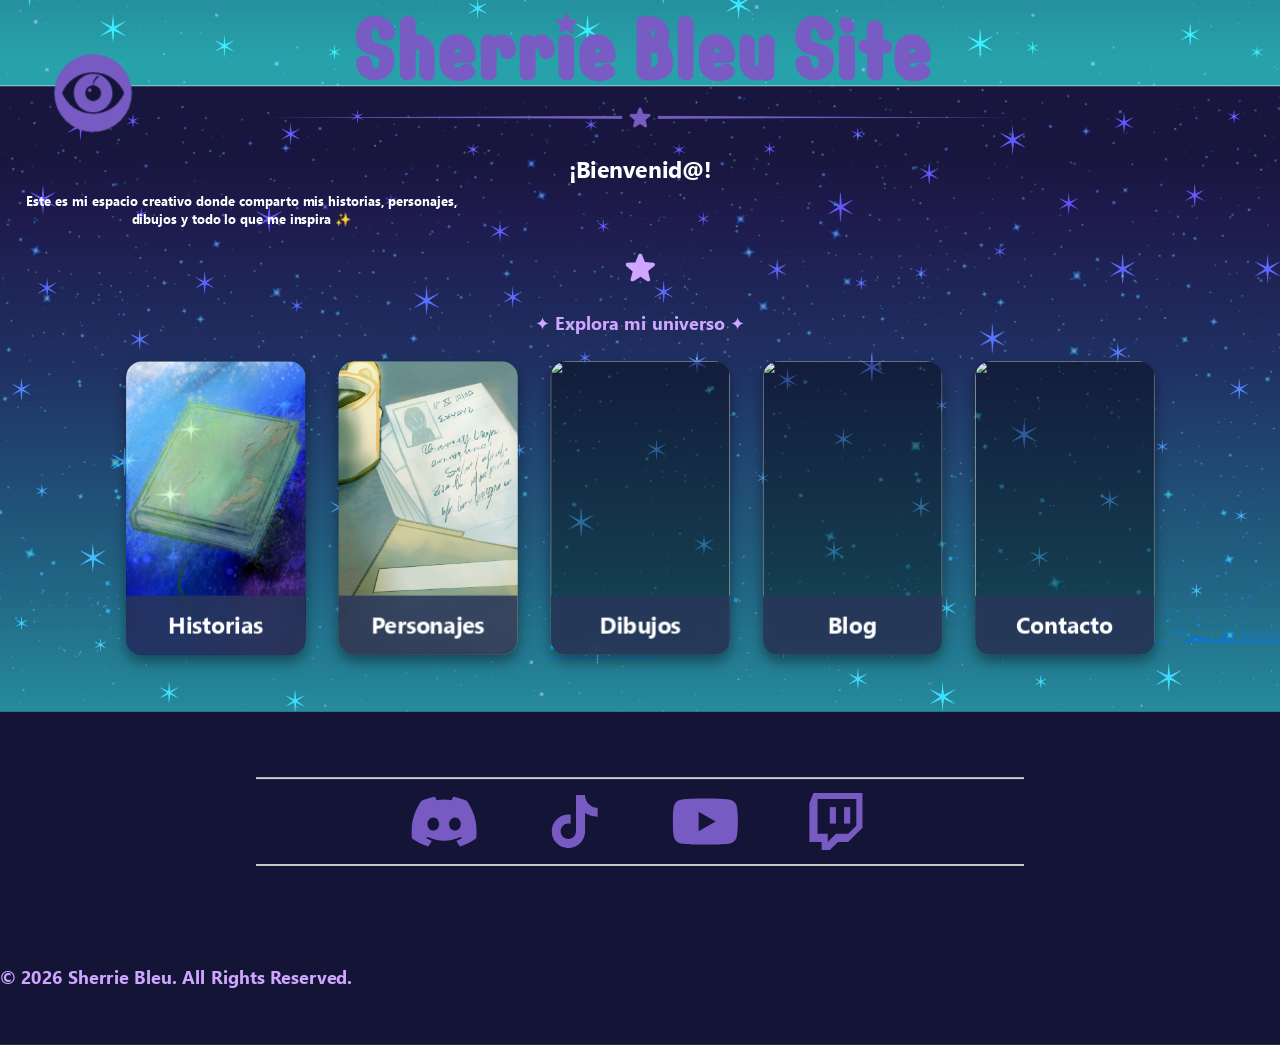
==== commit 4e93e5b0: "twich añadido" ====
--- a/index.html
+++ b/index.html
@@ -20,49 +20,49 @@
     <div class="logo-box">
       <img src="img/logo.png" alt="Logo Sherrie Bleu">
     </div>
-    <a class="text-box" href="pages/404/index.html">
+    <a class="text-box" href="pages/404/">
       <svg class="icon" viewBox="0 0 11.88 11.97">
         <path d="M10.3 3.55l0 -2.65c0,-0.32 -0.26,-0.59 -0.59,-0.59l-0.77 0c-0.32,0 -0.59,0.26 -0.59,0.59l0 0.71 1.94 1.94zm-8.19 8.37l2.6 0 0 -2.89c0,-0.43 0.35,-0.78 0.78,-0.78l0.89 0c0.43,0 0.78,0.35 0.78,0.78l0 2.89 2.6 0c0.43,0 0.78,-0.35 0.78,-0.78l0 -3.68 -0.02 -0.02 -4.58 -4.58 -4.58 4.58 -0.02 0.02 0 3.68c0,0.43 0.35,0.78 0.78,0.78zm-1.89 -5.56l0.3 0.3c0.23,0.23 0.6,0.23 0.83,0l4.58 -4.58 4.58 4.58c0.23,0.23 0.6,0.23 0.83,0l0.3 -0.3c0.23,-0.23 0.23,-0.6 0,-0.83l-4.99 -4.99 -0.01 -0.01 -0.3 -0.3 -0.01 -0.01 -0.01 -0.01 -0.01 -0.01 -0.01 -0.01 -0.01 -0.01 -0.01 -0.01 -0 0 -0.01 -0.01 -0 0 -0.01 -0.01 -0 0 -0.01 -0.01 -0.01 -0.01 -0.01 -0.01 -0.01 -0.01 -0 0 -0.01 -0.01 -0 0 -0.01 -0.01 -0 0 -0.01 -0.01 -0 0 -0.01 -0.01 -0 0 -0.01 -0.01 -0.01 -0.01 -0.01 -0 -0 0 -0.01 -0 -0 0 -0.01 -0 -0.01 -0 -0.01 -0 -0 0 -0.01 -0 -0 0 -0.01 -0 -0 0 -0.01 -0 -0.01 -0 -0 0 -0.01 -0 -0 0 -0.01 -0 -0.01 -0 -0 0 -0.01 -0 -0.01 -0 -0 0 -0.01 0 -0.01 0 -0 0 -0.01 0 -0.01 0 -0 0 -0.01 0 -0 0 -0.01 0 -0.01 0 -0 0 -0.01 0 -0 0 -0.01 0 -0 0 -0.01 0 -0.01 0 -0.01 0 -0 0 -0.01 0 -0 0 -0.01 0 -0.01 0.01 -0.01 0.01 -0 0 -0.01 0.01 -0 0 -0.01 0.01 -0 0 -0.01 0.01 -0 0 -0.01 0.01 -0 0 -0.01 0.01 -0.01 0.01 -0.01 0.01 -0.01 0.01 -0 0 -0.01 0.01 -0 0 -0.01 0.01 -0 0 -0.01 0.01 -0.01 0.01 -0.01 0.01 -0.01 0.01 -0.01 0.01 -0.01 0.01 -0.3 0.3 -0.01 0.01 -4.99 4.99c-0.23,0.23 -0.23,0.6 0,0.83z" />
       </svg>
       <div>Sobre mí</div>
     </a>
-    <a class="text-box" href="pages/404/index.html">
+    <a class="text-box" href="pages/404/">
       <svg class="icon" viewBox="0 0 11.23 10.25">
         <path d="M8.42 0.01l-0 0c-1.12,0.1 -2.09,0.68 -2.54,1.44l0 7.43c0,0.15 -0.12,0.27 -0.27,0.27 -0.15,0 -0.27,-0.12 -0.27,-0.27l0 -7.43c-0.45,-0.76 -1.42,-1.34 -2.54,-1.44l-0 0c-1.54,-0.13 -2.81,0.71 -2.81,1.88l0 7.17 0 0 -0 0.03c0,0.28 0.22,0.5 0.5,0.5 0.13,0 0.26,-0.05 0.35,-0.14l0 0c0.51,-0.33 1.2,-0.5 1.96,-0.44l0 0c0.83,0.07 1.59,0.41 2.1,0.9 0.16,0.21 0.42,0.34 0.71,0.34 0.29,0 0.54,-0.13 0.71,-0.34 0.52,-0.48 1.27,-0.82 2.1,-0.9l0 0c0.76,-0.06 1.45,0.11 1.96,0.44l0 -0c0.09,0.09 0.21,0.14 0.35,0.14 0.28,0 0.5,-0.22 0.5,-0.5l-0 -0.03 0 0 0 -7.17c0,-1.16 -1.26,-2.01 -2.81,-1.88z" />
       </svg>
       <div>Historias</div>
     </a>
-    <a class="text-box" href="pages/404/index.html">
+    <a class="text-box" href="pages/404/">
       <svg class="icon" viewBox="0 0 7.98 9.56">
         <path d="M3.99 6.51c1.8,0 3.25,-1.46 3.25,-3.25 0,-1.8 -1.46,-3.25 -3.25,-3.25 -1.8,0 -3.25,1.46 -3.25,3.25 0,1.8 1.46,3.25 3.25,3.25zm2.83 -3.08c0.08,0.1 0.07,0.25 -0.03,0.33 -0.1,0.08 -0.25,0.07 -0.33,-0.03 -0.08,-0.1 -0.14,-0.18 -0.2,-0.26 -0.21,-0.28 -0.39,-0.53 -0.91,-0.77 -0.15,-0.07 -0.35,-0.01 -0.57,0.06 -0.21,0.06 -0.43,0.13 -0.69,0.13 -0.26,0 -0.48,-0.07 -0.69,-0.13 -0.22,-0.07 -0.42,-0.13 -0.57,-0.06 -0.52,0.24 -0.7,0.49 -0.91,0.77 -0.06,0.08 -0.12,0.16 -0.2,0.26 -0.08,0.1 -0.23,0.12 -0.33,0.03 -0.1,-0.08 -0.12,-0.23 -0.03,-0.33l0.19 -0.25c0.24,-0.33 0.46,-0.63 1.09,-0.92 0.31,-0.15 0.59,-0.06 0.9,0.04 0.17,0.05 0.36,0.11 0.56,0.11 0.19,0 0.38,-0.06 0.56,-0.11 0.31,-0.1 0.59,-0.18 0.9,-0.04 0.63,0.29 0.85,0.59 1.09,0.92l0.19 0.25zm1.09 5.18c-0.35,-0.85 -0.97,-1.57 -1.76,-2.02 -0.22,-0.12 -0.54,-0.06 -0.64,0.04l-1.14 1.04c-0.14,0.13 -0.42,0.13 -0.56,0.01l-1.14 -1.04c-0.17,-0.15 -0.51,-0.23 -0.83,-0.04 -0.78,0.46 -1.39,1.16 -1.75,2 -0.06,0.1 -0.09,0.21 -0.09,0.33 0,0.35 0.29,0.64 0.64,0.64l0.01 0 6.7 0c0.35,0 0.64,-0.29 0.64,-0.64 0,-0.11 -0.03,-0.22 -0.08,-0.31z" />
       </svg>
       <div>Personajes</div>
     </a>
-    <a class="text-box" href="pages/404/index.html">
+    <a class="text-box" href="pages/404/">
       <svg class="icon" viewBox="0 0 11.68 11.68">
         <path d="M3.82 10.9c-0.16,0.19 -0.39,0.34 -0.62,0.37l-2.57 0.4c-0.39,0.06 -0.67,-0.2 -0.61,-0.57l0.41 -2.64c0.03,-0.22 0.17,-0.42 0.35,-0.58l6.09 -6.09 3.03 3.03 -6.08 6.08zm-0.92 -0.39l-1.72 -1.72c-0.11,-0.11 -0.11,-0.28 0,-0.39 0.11,-0.11 0.28,-0.11 0.39,0l1.72 1.72c0.11,0.11 0.11,0.28 0,0.39 -0.11,0.11 -0.28,0.11 -0.39,0zm4.35 -9.11l1.19 -1.19c0.28,-0.28 0.74,-0.28 1.02,0l2.01 2.01c0.28,0.28 0.28,0.74 0,1.02l-1.19 1.19 -3.03 -3.03z" />
       </svg>
       <div>Dibujos</div>
     </a>
-    <a class="text-box" href="pages/404/index.html">
+    <a class="text-box" href="pages/404/">
       <svg class="icon" viewBox="0 0 9.53 9.12">
         <path d="M6.24 2.81l2.71 0.2c0.26,0.02 0.47,0.19 0.55,0.44 0.08,0.25 -0,0.51 -0.21,0.67l-2.01 1.6 0.65 2.64c0.06,0.25 -0.03,0.51 -0.25,0.66 -0.21,0.15 -0.48,0.15 -0.7,0.01l-2.14 -1.42 -2.31 1.43c-0.22,0.14 -0.49,0.13 -0.7,-0.03 -0.21,-0.16 -0.3,-0.41 -0.23,-0.66l0.69 -2.48 -2.08 -1.75c-0.2,-0.17 -0.27,-0.43 -0.19,-0.67 0.08,-0.25 0.3,-0.41 0.56,-0.42l2.57 -0.11 1.03 -2.52c0.1,-0.24 0.32,-0.39 0.58,-0.39 0.26,0 0.48,0.16 0.57,0.4l0.9 2.41z" />
       </svg>
       <div>Blog</div>
     </a>
-    <a class="text-box" href="pages/404/index.html">
+    <a class="text-box" href="pages/404/">
       <svg class="icon" viewBox="0 0 11.13 8.61">
         <path d="M0.73 0l9.67 0c0.4,0 0.73,0.33 0.73,0.73l0 0.22 -5.48 4.41 -5.65 -4.55 0 -0.07c0,-0.4 0.33,-0.73 0.73,-0.73zm10.4 1.63l0 6.25c0,0.4 -0.33,0.73 -0.73,0.73l-9.67 0c-0.4,0 -0.73,-0.33 -0.73,-0.73l0 -6.39 5.48 4.4 0 0 0.01 0 0 0 0 0 0 0 0 0 0 0 0 0 0 0 0 0 0 0 0 0 0 0 0 0 0 0 0 0 0 0 0 0 0.01 0 0 0 0.01 0 0 0 0.01 0 0 0 0.01 0 0 0 0.01 0 0.01 0 0.01 0 0.01 0 0.01 0 0.01 0 0.01 0 0 0 0.01 0 0.01 0 0 0 0.01 0 0.01 0 0 0 0.01 0 0 0 0.01 0 0.01 0 0 0 0.01 0 0 0 0.01 0 0 0 0.01 0 0 0 0.01 0 0 0 0.01 -0 0 0 0.01 -0 0.01 -0 0 0 0.01 -0 0 0 0.01 -0 0.01 -0 0 -0 0.01 -0 0.01 -0 0 -0 0.01 -0 0.01 -0 0.01 -0 0.01 -0 0.01 -0 0.01 -0 0.01 -0 0 0 0.01 -0 0 -0 0.01 -0 0 -0 0.01 -0 0 -0 0.01 -0 0 -0 0 -0 0 -0 0 -0 0 -0 0 -0 0 -0 0 -0 0 -0 0 -0 0 -0 0 -0 0 -0 0 -0 0 -0 0 -0 0.01 -0 0 -0 5.3 -4.26z" />
       </svg>
       <div>Contacto</div> 
     </a>
     <div class="mini-social-box">
-      <a href="pages/404/index.html" target="_blank">
+      <a href="https://discord.gg/PXNczssYz5" target="_blank">
         <svg class="mini-social-icon" viewBox="0 0 1675.49 1277.12">
           <path d="M1418.47 105.86c-106.82,-49.01 -221.32,-85.11 -341.05,-105.77 -2.16,-0.42 -4.33,0.63 -5.52,2.58 -14.73,26.18 -31.07,60.39 -42.45,87.2 -128.81,-19.27 -256.93,-19.27 -383.09,0 -11.38,-27.44 -28.35,-61.02 -43.08,-87.2 -1.19,-1.95 -3.35,-2.93 -5.52,-2.58 -119.67,20.6 -234.17,56.69 -341.05,105.77 -0.91,0.35 -1.75,1.05 -2.23,1.89 -217.2,324.51 -276.75,641.06 -247.57,953.7 0.14,1.54 0.98,3 2.16,3.91 143.33,105.28 282.13,169.17 418.41,211.47 2.16,0.7 4.47,-0.14 5.86,-1.95 32.25,-43.98 60.95,-90.41 85.6,-139.21 1.47,-2.86 0.07,-6.28 -2.93,-7.4 -45.59,-17.31 -88.95,-38.4 -130.7,-62.28 -3.28,-1.95 -3.56,-6.63 -0.56,-8.94 8.8,-6.56 17.59,-13.4 25.97,-20.32 1.54,-1.26 3.63,-1.54 5.45,-0.7 274.24,125.18 571.1,125.18 842.06,0 1.82,-0.84 3.91,-0.63 5.52,0.7 8.38,6.91 17.17,13.82 26.04,20.39 3.07,2.23 2.86,6.98 -0.49,8.94 -41.75,24.37 -85.11,45.03 -130.77,62.21 -3,1.12 -4.26,4.61 -2.86,7.47 25.13,48.73 53.9,95.16 85.53,139.15 1.33,1.89 3.7,2.65 5.86,2.02 136.91,-42.38 275.78,-106.26 419.04,-211.47 1.26,-0.91 2.02,-2.3 2.16,-3.84 34.91,-361.44 -58.51,-675.41 -247.71,-953.7 -0.35,-0.98 -1.19,-1.68 -2.1,-2.03zm-858.54 765.26c-82.59,0 -150.6,-75.82 -150.6,-168.89 0,-93.07 66.67,-168.89 150.6,-168.89 84.55,0 151.92,76.45 150.6,168.89 0,93.14 -66.75,168.89 -150.6,168.89zm556.79 0c-82.52,0 -150.6,-75.82 -150.6,-168.89 0,-93.07 66.67,-168.89 150.6,-168.89 84.55,0 151.92,76.45 150.6,168.89 -0,93.14 -66.05,168.89 -150.6,168.89z" />
         </svg>
       </a>
-      <a href="https://www.tiktok.com/@sherriebleu0?is_from_webapp=1&sender_device=pc" target="_blank">
+      <a href="https://www.tiktok.com/@sherriebleu0" target="_blank">
         <svg class="mini-social-icon" viewBox="0 0 96 96">
           <path d="M 73.31 25.7456 C 72.785 25.4743 72.274 25.1769 71.7788 24.8545 C 70.3389 23.9025 69.0186 22.7808 67.8465 21.5135 C 64.9139 18.158 63.8186 14.7538 63.4151 12.3705 H 63.4313 C 63.0943 10.3921 63.2337 9.11214 63.2547 9.11214 H 49.8974 V 60.7624 C 49.8974 61.4558 49.8974 62.1412 49.8682 62.8185 C 49.8682 62.9027 49.8601 62.9805 49.8553 63.0712 C 49.8553 63.1085 49.8553 63.1474 49.8472 63.1863 C 49.8472 63.196 49.8472 63.2057 49.8472 63.2154 C 49.7064 65.0686 49.1123 66.8588 48.1173 68.4286 C 47.1222 69.9983 45.7566 71.2994 44.1407 72.2175 C 42.4565 73.1757 40.5517 73.6782 38.614 73.6757 C 32.3906 73.6757 27.3468 68.6011 27.3468 62.334 C 27.3468 56.0669 32.3906 50.9923 38.614 50.9923 C 39.7921 50.9912 40.9629 51.1766 42.083 51.5415 L 42.0992 37.9412 C 38.6989 37.502 35.2444 37.7722 31.9538 38.7348 C 28.6631 39.6975 25.6077 41.3317 22.9802 43.5343 C 20.678 45.5346 18.7425 47.9214 17.2608 50.5872 C 16.6969 51.5594 14.5695 55.4658 14.3119 61.8058 C 14.1499 65.4044 15.2306 69.1326 15.7458 70.6734 V 70.7058 C 16.0699 71.6132 17.3256 74.7094 19.372 77.3197 C 21.0221 79.4135 22.9716 81.2527 25.1579 82.7783 V 82.7459 L 25.1903 82.7783 C 31.6567 87.1724 38.8263 86.884 38.8263 86.884 C 40.0674 86.8338 44.2249 86.884 48.9463 84.6464 C 54.183 82.1658 57.1642 78.47 57.1642 78.47 C 59.0688 76.2618 60.5832 73.7452 61.6426 71.0282 C 62.8513 67.8509 63.2547 64.0401 63.2547 62.5171 V 35.1155 C 63.4168 35.2127 65.5749 36.6401 65.5749 36.6401 C 65.5749 36.6401 68.6842 38.633 73.5352 39.9309 C 77.0155 40.8544 81.7045 41.0488 81.7045 41.0488 V 27.7887 C 80.0615 27.9669 76.7255 27.4485 73.31 25.7456 Z" />
         </svg>
@@ -70,6 +70,12 @@
       <a href="https://www.youtube.com/@SherrieBleu0" target="_blank">
         <svg class="mini-social-icon" viewBox="0 0 1299.57 915.55">
           <path d="M1272.39 142.95c-14.95,-56.26 -58.97,-100.61 -114.9,-115.66 -101.31,-27.29 -507.7,-27.29 -507.7,-27.29 0,0 -406.39,0 -507.75,27.29 -55.88,15.05 -99.9,59.35 -114.85,115.66 -27.18,102.02 -27.18,314.82 -27.18,314.82 0,0 0,212.8 27.18,314.82 14.95,56.26 58.97,100.61 114.9,115.66 101.31,27.29 507.7,27.29 507.7,27.29 0,0 406.39,0 507.75,-27.29 55.88,-15.05 99.9,-59.35 114.9,-115.66 27.13,-102.02 27.13,-314.82 27.13,-314.82 0,0 0,-212.8 -27.18,-314.82zm-755.48 508.08l0 -386.51 339.62 193.26 -339.62 193.26z" />
+        </svg>
+      </a>
+      <a href="https://www.twitch.tv/sherriebleu0s" target="_blank">
+        <svg class="mini-social-icon" viewBox="0 0 512 512">
+          <path d="M80,32,48,112V416h96v64h64l64-64h80L464,304V32ZM416,288l-64,64H256l-64,64V352H112V80H416Z" />
+          <rect xmlns="http://www.w3.org/2000/svg" x="320" y="143" width="48" height="129"/><rect xmlns="http://www.w3.org/2000/svg" x="208" y="143" width="48" height="129"/>
         </svg>
       </a>
     </div>
@@ -90,7 +96,7 @@
     <div class="section-title">✦ Explora mi universo ✦</div>
     <div class="grid">
       <div class="card-wrapper">
-        <a class="card" href="pages/404/index.html">
+        <a class="card" href="pages/404/">
           <img src="img/libro.png">
           <div class="blur">
             <p>Historias</p>
@@ -98,7 +104,7 @@
         </a>
       </div>
       <div class="card-wrapper">
-        <a class="card" href="pages/404/index.html">
+        <a class="card" href="pages/404/">
           <img src="img/fichas.png">
           <div class="blur">
             <p>Personajes</p>
@@ -106,7 +112,7 @@
         </a>
       </div>
       <div class="card-wrapper">
-        <a class="card" href="pages/404/index.html">
+        <a class="card" href="pages/404/">
           <img src="img/placeholder.png">
           <div class="blur">
             <p>Dibujos</p>
@@ -114,7 +120,7 @@
         </a>
       </div>
       <div class="card-wrapper">
-        <a class="card" href="pages/404/index.html">
+        <a class="card" href="pages/404/">
           <img src="img/placeholder.png">
           <div class="blur">
             <p>Blog</p>
@@ -122,7 +128,7 @@
         </a>
       </div>
       <div class="card-wrapper">
-        <a class="card" href="pages/404/index.html">
+        <a class="card" href="pages/404/">
           <img src="img/placeholder.png">
           <div class="blur">
             <p>Contacto</p>
@@ -134,12 +140,12 @@
   
   <div class="footer">
     <div class="social-box">
-      <a href="pages/404/index.html" target="_blank">
+      <a href="https://discord.gg/PXNczssYz5" target="_blank">
         <svg id="discord" class="social-icon" viewBox="0 0 1675.49 1277.12">
           <path d="M1418.47 105.86c-106.82,-49.01 -221.32,-85.11 -341.05,-105.77 -2.16,-0.42 -4.33,0.63 -5.52,2.58 -14.73,26.18 -31.07,60.39 -42.45,87.2 -128.81,-19.27 -256.93,-19.27 -383.09,0 -11.38,-27.44 -28.35,-61.02 -43.08,-87.2 -1.19,-1.95 -3.35,-2.93 -5.52,-2.58 -119.67,20.6 -234.17,56.69 -341.05,105.77 -0.91,0.35 -1.75,1.05 -2.23,1.89 -217.2,324.51 -276.75,641.06 -247.57,953.7 0.14,1.54 0.98,3 2.16,3.91 143.33,105.28 282.13,169.17 418.41,211.47 2.16,0.7 4.47,-0.14 5.86,-1.95 32.25,-43.98 60.95,-90.41 85.6,-139.21 1.47,-2.86 0.07,-6.28 -2.93,-7.4 -45.59,-17.31 -88.95,-38.4 -130.7,-62.28 -3.28,-1.95 -3.56,-6.63 -0.56,-8.94 8.8,-6.56 17.59,-13.4 25.97,-20.32 1.54,-1.26 3.63,-1.54 5.45,-0.7 274.24,125.18 571.1,125.18 842.06,0 1.82,-0.84 3.91,-0.63 5.52,0.7 8.38,6.91 17.17,13.82 26.04,20.39 3.07,2.23 2.86,6.98 -0.49,8.94 -41.75,24.37 -85.11,45.03 -130.77,62.21 -3,1.12 -4.26,4.61 -2.86,7.47 25.13,48.73 53.9,95.16 85.53,139.15 1.33,1.89 3.7,2.65 5.86,2.02 136.91,-42.38 275.78,-106.26 419.04,-211.47 1.26,-0.91 2.02,-2.3 2.16,-3.84 34.91,-361.44 -58.51,-675.41 -247.71,-953.7 -0.35,-0.98 -1.19,-1.68 -2.1,-2.03zm-858.54 765.26c-82.59,0 -150.6,-75.82 -150.6,-168.89 0,-93.07 66.67,-168.89 150.6,-168.89 84.55,0 151.92,76.45 150.6,168.89 0,93.14 -66.75,168.89 -150.6,168.89zm556.79 0c-82.52,0 -150.6,-75.82 -150.6,-168.89 0,-93.07 66.67,-168.89 150.6,-168.89 84.55,0 151.92,76.45 150.6,168.89 -0,93.14 -66.05,168.89 -150.6,168.89z" />
         </svg>
       </a>
-      <a href="https://www.tiktok.com/@sherriebleu0?is_from_webapp=1&sender_device=pc" target="_blank">
+      <a href="https://www.tiktok.com/@sherriebleu0" target="_blank">
         <svg id="tiktok" class="social-icon" viewBox="0 0 96 96">
           <path d="M 73.31 25.7456 C 72.785 25.4743 72.274 25.1769 71.7788 24.8545 C 70.3389 23.9025 69.0186 22.7808 67.8465 21.5135 C 64.9139 18.158 63.8186 14.7538 63.4151 12.3705 H 63.4313 C 63.0943 10.3921 63.2337 9.11214 63.2547 9.11214 H 49.8974 V 60.7624 C 49.8974 61.4558 49.8974 62.1412 49.8682 62.8185 C 49.8682 62.9027 49.8601 62.9805 49.8553 63.0712 C 49.8553 63.1085 49.8553 63.1474 49.8472 63.1863 C 49.8472 63.196 49.8472 63.2057 49.8472 63.2154 C 49.7064 65.0686 49.1123 66.8588 48.1173 68.4286 C 47.1222 69.9983 45.7566 71.2994 44.1407 72.2175 C 42.4565 73.1757 40.5517 73.6782 38.614 73.6757 C 32.3906 73.6757 27.3468 68.6011 27.3468 62.334 C 27.3468 56.0669 32.3906 50.9923 38.614 50.9923 C 39.7921 50.9912 40.9629 51.1766 42.083 51.5415 L 42.0992 37.9412 C 38.6989 37.502 35.2444 37.7722 31.9538 38.7348 C 28.6631 39.6975 25.6077 41.3317 22.9802 43.5343 C 20.678 45.5346 18.7425 47.9214 17.2608 50.5872 C 16.6969 51.5594 14.5695 55.4658 14.3119 61.8058 C 14.1499 65.4044 15.2306 69.1326 15.7458 70.6734 V 70.7058 C 16.0699 71.6132 17.3256 74.7094 19.372 77.3197 C 21.0221 79.4135 22.9716 81.2527 25.1579 82.7783 V 82.7459 L 25.1903 82.7783 C 31.6567 87.1724 38.8263 86.884 38.8263 86.884 C 40.0674 86.8338 44.2249 86.884 48.9463 84.6464 C 54.183 82.1658 57.1642 78.47 57.1642 78.47 C 59.0688 76.2618 60.5832 73.7452 61.6426 71.0282 C 62.8513 67.8509 63.2547 64.0401 63.2547 62.5171 V 35.1155 C 63.4168 35.2127 65.5749 36.6401 65.5749 36.6401 C 65.5749 36.6401 68.6842 38.633 73.5352 39.9309 C 77.0155 40.8544 81.7045 41.0488 81.7045 41.0488 V 27.7887 C 80.0615 27.9669 76.7255 27.4485 73.31 25.7456 Z" />
         </svg>
@@ -147,6 +153,12 @@
       <a href="https://www.youtube.com/@SherrieBleu0" target="_blank">
         <svg id="youtube" class="social-icon" viewBox="0 0 1299.57 915.55">
           <path d="M1272.39 142.95c-14.95,-56.26 -58.97,-100.61 -114.9,-115.66 -101.31,-27.29 -507.7,-27.29 -507.7,-27.29 0,0 -406.39,0 -507.75,27.29 -55.88,15.05 -99.9,59.35 -114.85,115.66 -27.18,102.02 -27.18,314.82 -27.18,314.82 0,0 0,212.8 27.18,314.82 14.95,56.26 58.97,100.61 114.9,115.66 101.31,27.29 507.7,27.29 507.7,27.29 0,0 406.39,0 507.75,-27.29 55.88,-15.05 99.9,-59.35 114.9,-115.66 27.13,-102.02 27.13,-314.82 27.13,-314.82 0,0 0,-212.8 -27.18,-314.82zm-755.48 508.08l0 -386.51 339.62 193.26 -339.62 193.26z" />
+        </svg>
+      </a>
+      <a href="https://www.twitch.tv/sherriebleu0s" target="_blank">
+        <svg id="twitch" class="social-icon" viewBox="0 0 512 512">
+          <path d="M80,32,48,112V416h96v64h64l64-64h80L464,304V32ZM416,288l-64,64H256l-64,64V352H112V80H416Z" />
+          <rect xmlns="http://www.w3.org/2000/svg" x="320" y="143" width="48" height="129"/><rect xmlns="http://www.w3.org/2000/svg" x="208" y="143" width="48" height="129"/>
         </svg>
       </a>
     </div>
--- a/css/style.css
+++ b/css/style.css
@@ -179,7 +179,7 @@
   display: flex;
   justify-content: center;
   flex-wrap: wrap;
-  gap: 50px;
+  gap: 25px;
 }
 .mini-social-box a{
   display: flex;
@@ -380,4 +380,47 @@
   font-size: 30px;
   transition: 0.3s ease;
   align-items: center;
+}
+.back-main {
+  display: block;
+  height: 100px;
+  width: 100px;
+  top: 15px;
+  position: relative;
+  cursor: pointer;
+  border-radius: 50%;
+  background: #785AC3;
+  transition: 0.4s ease;
+  margin: auto;
+}
+.back-main:hover {
+  width: 300px;
+  border-radius: 50px;
+  transition: 0.4s ease;
+}
+.back-main-icon {
+  margin-top: 12px;
+  width: 70px;
+  fill: #141437;
+  opacity: 1;
+  transition: 0.4s ease;
+}
+.back-main:hover .back-main-icon {
+  opacity: 0;
+}
+.back-main-text {
+  position: absolute;
+  top: 50%;
+  left: 50%;
+  transform: translate(-50%, -50%);
+  white-space: nowrap;
+  font-weight: bold;
+  font-family: 'NirmalaB', sans-serif;
+  color: white;
+  font-size: 30px;
+  opacity: 0;
+  transition: 0.4s ease;
+}
+.back-main:hover .back-main-text {
+  opacity: 1;
 }
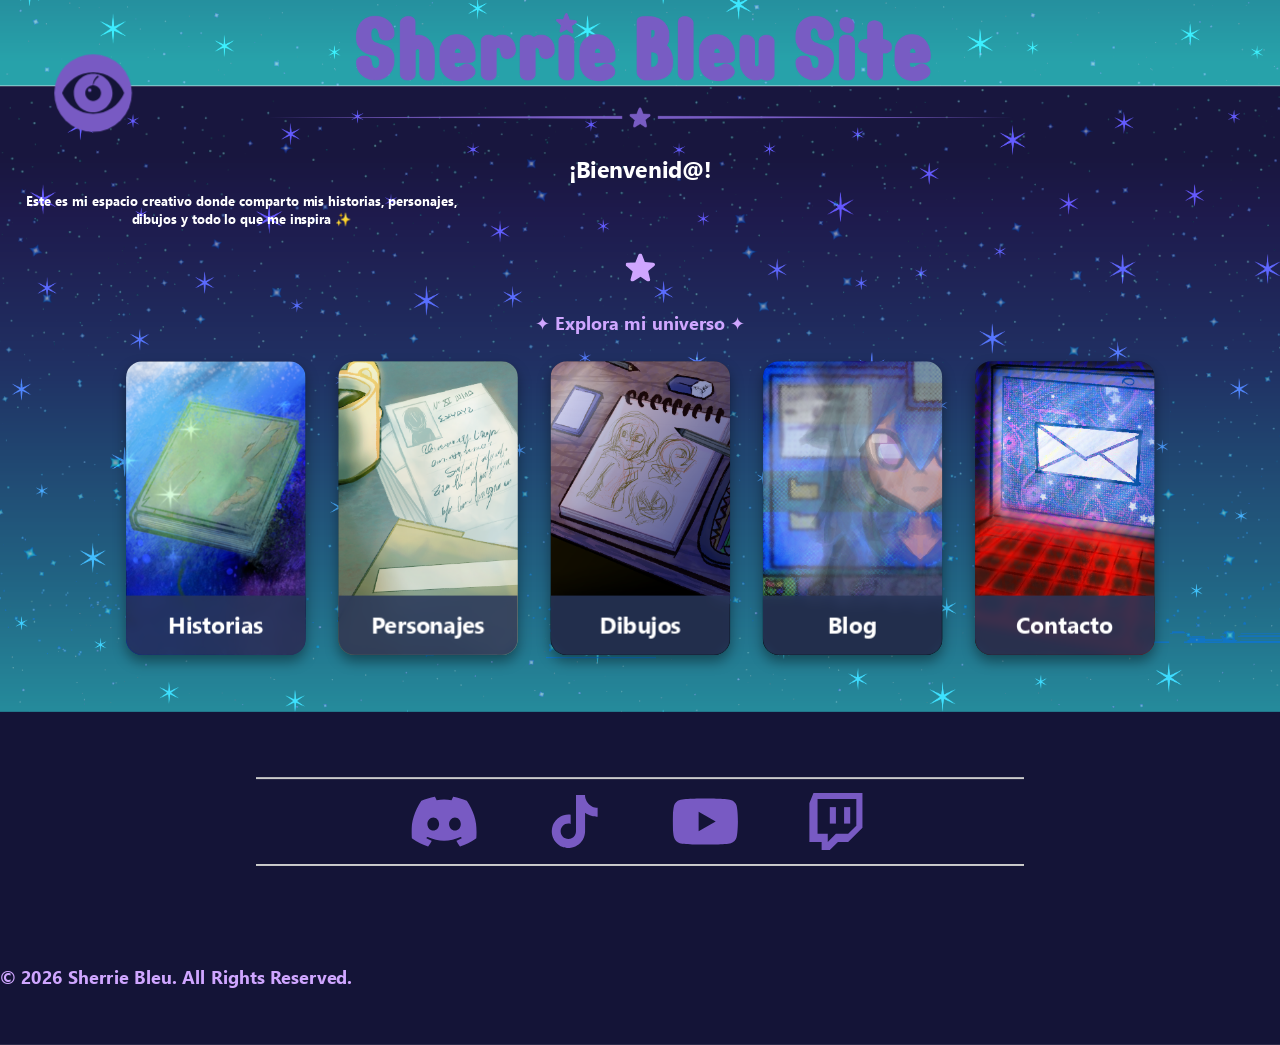
==== commit f0de2346: "updated" ====
--- a/index.html
+++ b/index.html
@@ -113,7 +113,7 @@
       </div>
       <div class="card-wrapper">
         <a class="card" href="pages/404/">
-          <img src="img/placeholder.png">
+          <img src="img/dibujos.png">
           <div class="blur">
             <p>Dibujos</p>
             </div>
@@ -121,7 +121,7 @@
       </div>
       <div class="card-wrapper">
         <a class="card" href="pages/404/">
-          <img src="img/placeholder.png">
+          <img src="img/blog.png">
           <div class="blur">
             <p>Blog</p>
           </div>
@@ -129,7 +129,7 @@
       </div>
       <div class="card-wrapper">
         <a class="card" href="pages/404/">
-          <img src="img/placeholder.png">
+          <img src="img/contacto.png">
           <div class="blur">
             <p>Contacto</p>
           </div>
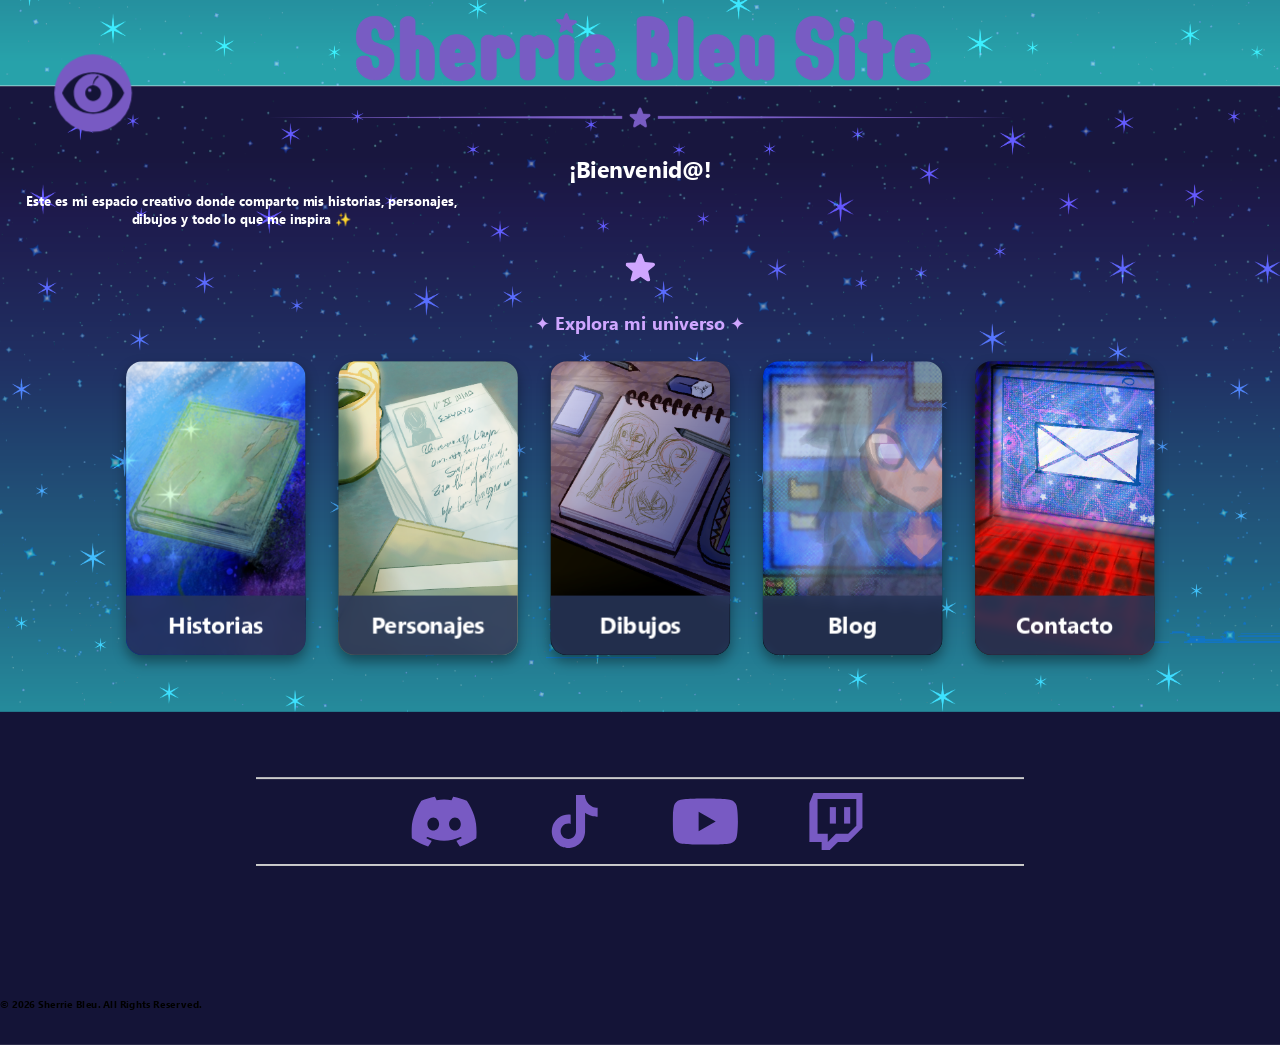
==== commit 20fa2bfb: "Update index.html escribiste mal Rights xD" ====
--- a/index.html
+++ b/index.html
@@ -162,7 +162,7 @@
         </svg>
       </a>
     </div>
-    <div class="rigths-reserved">© 2026 Sherrie Bleu. All Rights Reserved.</div>
+    <div class="rights-reserved">© 2026 Sherrie Bleu. All Rights Reserved.</div>
   </div>
   
 </div>
